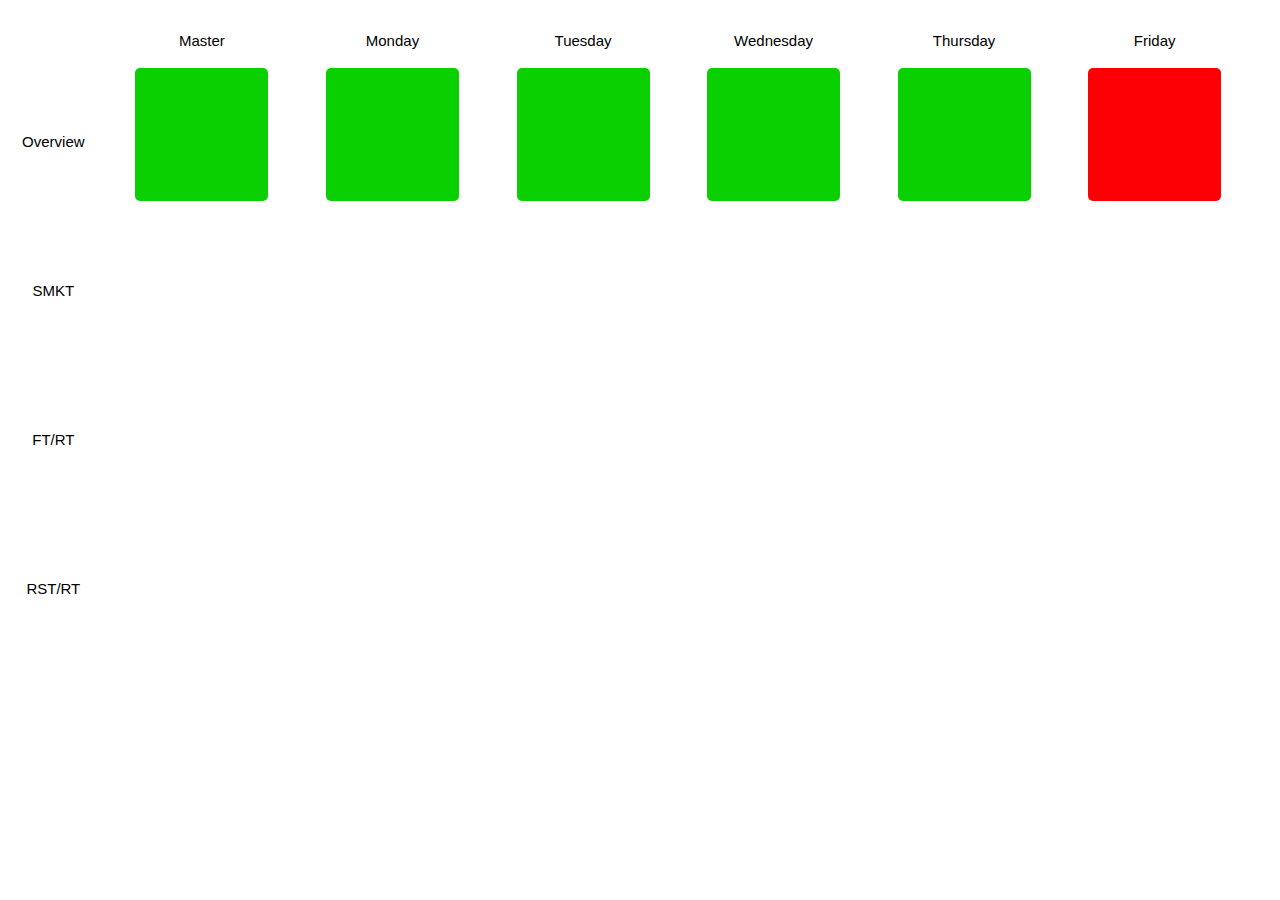
==== index.html @ bb245405 "small change on failed test to make it similar to passedtest" ====
<!DOCTYPE html PUBLIC "-//W3C//DTD XHTML 1.0 Strict//EN" "http://www.w3.org/TR/xhtml1/DTD/xhtml1-strict.dtd">
<html>
<head>
    <meta charset="utf-8">
    <meta http-equiv="X-UA-Compatible" content="IE=edge">
    <meta name="viewport" content="width=device-width, initial-scale=1">

    <title>Radiator 2.0</title>
    <link rel="stylesheet" href="css/styles.css"</link>
    <link rel="stylesheet" href="bootstrap-3.3.5-dist/css/bootstrap.css"/> 
    <link rel="stylesheet" href="css/grid_dan.css"/>
    <script type="js/view.js"></script> 
    <script type="js/viewController.js"></script>
    <script type="js/model.js"></script>
    <script src="js/jquery-1.11.3.js"></script>
    <script>
        $(function(){
            $(".overview").click(function(){
                $("~.tests",this).toggle();
            });
            $(".passed").click(function(){
                $("#passedTest").toggle();
                $("#radiator").toggle();
            });
    
            $("#failedButton").click(function(){
                $("#radiator").toggle();
                $("#failedTest").toggle();
            });
            $("button").click(function(){
                           $("#radiator").toggle();
                          $(this).parent().parent().parent().toggle();
                      });
             
                      $(".square").hover(function(){
                          $(">p",this).toggle();
                      });
                  });
    </script>
</head>
<body>
    <div class="container-fluid">
       <div id="radiator" class="row">
            <div id="sideText" class="col-md-1">
                <p>Overview</p>
                <p>SMKT</p>
                <p>FT/RT</p>
                <p>RST/RT</p>
            </div>
            <div id="square_container" class="row col-md-11 container-fluid">
                    <div id="master_Column" class="col-md-2">
                        <div class="overview col-md-12" >
                            <p>Master</p><div class="square"><p>0</p></div>
                        </div>

                        <div class="tests">
                            <div class="col-md-12" >
                                <div class="square passed"><p>0</p></div>
                            </div>

                             <div class="col-md-12" >
                                <div class="square passed"><p>0</p></div>
                            </div>

                             <div class="col-md-12" >
                                <div class="square passed"><p>0</p></div>
                            </div>
                        </div>
                    </div>

                    <div id="monday_Column" class="col-md-2">
                        <div class="overview col-md-12" >
                            <p>Monday</p><div class="square"><p>0</p></div>
                        </div>

                        <div class="tests">
                            <div class="col-md-12" >
                                <div class="square passed"><p>0</p></div>
                            </div>

                             <div class="col-md-12" >
                                <div class="square passed"><p>0</p></div>
                            </div>

                             <div class="col-md-12" >
                                <div class="square passed"><p>0</p></div>
                            </div>
                        </div>
                        
                    </div>

                    <div id="tuesday_Column" class="col-md-2">
                        <div class="overview col-md-12" >
                            <p>Tuesday</p><div class="square"><p>0</p></div>
                        </div>

                        <div class="tests">
                            <div class="col-md-12" >
                                <div class="square passed"><p>0</p></div>
                            </div>

                             <div class="col-md-12" >
                                <div class="square passed"><p>0</p></div>
                            </div>

                             <div class="col-md-12" >
                                <div class="square passed"><p>0</p></div>
                            </div>
                        </div>
                        
                    </div>

                    <div id="wedneday_Column" class="col-md-2">
                        <div class="overview col-md-12" >
                            <p>Wednesday</p><div class="square"><p>0</p></div>
                        </div>

                        <div class="tests">
                            <div class="col-md-12" >
                                <div class="square passed"><p>0</p></div>
                            </div>

                             <div class="col-md-12" >
                                <div class="square passed"><p>0</p></div>
                            </div>

                             <div class="col-md-12" >
                                <div class="square passed"><p>0</p></div>
                            </div>
                        </div>
                    </div>

                    <div id="thursday_Column" class="col-md-2">
                        <div class="overview col-md-12" >
                            <p>Thursday</p><div class="square"><p>0</p></div>
                        </div>

                        <div class="tests">
                            <div class="col-md-12" >
                                <div class="square passed"><p>0</p></div>
                            </div>

                             <div class="col-md-12" >
                                <div class="square passed"><p>0</p></div>
                            </div>

                             <div class="col-md-12" >
                                <div class="square passed"><p>0</p></div>
                            </div>
                        </div>    
                    </div>

                    <div id="friday_Column" class="col-md-2">
                        <div class="overview col-md-12" >
                            <p>Friday</p><div class="square fail"><p>13</p></div>
                        </div>

                        <div class="tests">
                            <div class="col-md-12" >
                                <div class="square passed"><p>0</p></div>
                            </div>

                             <div class="col-md-12" >
                                <div class="square passed"><p>0</p></div>
                            </div>

                             <div class="col-md-12" >
                                <div id="failedButton" class="square fail"><p>13</p></div>
                            </div>
                        </div>
                    </div>


                
          </div> <!--End square_container -->
      </div>    <!--End row-->
        


        <div id="passedTest" style ="display: none;" > <!-- Start container passed test-->
            <div class="row">
                <div class="col-md-3">
                    <button type="button" class="button btn btn-success"><h2><span class="glyphicon glyphicon-menu-left" aria-hidden="true"></span></h2></button>
                </div>
                    <div class="col-md-7">
                        <h1>Information about DMXC4BSP_SmokeTest_Basic</h1>
                        <li class = "lista">Suit name: <em>Smoke Test Suite</em></li>
                        <li class = "lista">Run by: <em>auto</em></li>
                        <li class = "lista">Time started: <em>2015-07-01 10:32:47</em></li>
                        <li class = "lista">Time finished: <em>2015-07-01- 11:06:26</em></li>
                        <li class = "lista">Duration: <em>0 h 33 m 39 s</em></li>
                        <li class = "lista"><a href="https://eis-jenkins-bnet-ducn-ei-switching.rnd.ki.sw.ericsson.se/job/BSP_RST_JCAT_Execution/75/changes">Latest build</a></li>
                    </div>
                    <div class="col-md-2 search">
                        <div class="input-group">
                            <span class="input-group-btn">
                                <button class="btn btn-default" type="button">Go!</button>
                            </span>
                            <input type="text" class="form-control" placeholder="Search for...">
                        </div>
                    </div>
            </div>
            <div class="row">
                <div class="col-md-12 oriented table-responsive">
                    <table class= "table table-hover table-bordered">
                        <tr>
                            <td>Test</td>
                            <td>Jcat-log</td>
                            <td>Gerrit-log</td>
                        </tr>
                        <tr class="success">
                            <td><p>testJumpStartOneShelf(se.ericsson.jcat.bsp.ft.jumpstart.JumpstartTestWithScripting)</p></td>
                            <td><a href="https://eis-jenkins-bnet-ducn-ei-switching.rnd.ki.sw.ericsson.se/job/BSP_Build_DMXC4BSP_SmokeTest_Basic/lastSuccessfulBuild/artifact/JCAT-Logs/1_testJumpStartOneShelf.log.html" ><p><span class="glyphicon glyphicon-list-alt" aria-hidden="true"></span></p></a></td>
                            <td><a href="https://eis-jenkins-bnet-ducn-ei-switching.rnd.ki.sw.ericsson.se/job/BSP_Build_DMXC4BSP_SmokeTest_Basic/lastSuccessfulBuild/artifact/JCAT-Logs/1_testJumpStartOneShelf.log.html" ><p><span class="glyphicon glyphicon-list-alt" aria-hidden="true"></span></p></a></td>
                        </tr>
                        <tr class="success">
                            <td><p>testConfigureCablesAndRoutedNBOnCmx(se.ericsson.jcat.bsp.ft.jumpstart.JumpstartTestRoutedNB)</p></td>
                            <td><a href="https://eis-jenkins-bnet-ducn-ei-switching.rnd.ki.sw.ericsson.se/job/BSP_Build_DMXC4BSP_SmokeTest_Basic/lastSuccessfulBuild/artifact/JCAT-Logs/2_testConfigureCablesAndRoutedNBOnCmx.log.html" ><p><span class="glyphicon glyphicon-list-alt" aria-hidden="true"></span></p></a></td>
                            <td><a href="https://eis-jenkins-bnet-ducn-ei-switching.rnd.ki.sw.ericsson.se/job/BSP_Build_DMXC4BSP_SmokeTest_Basic/lastSuccessfulBuild/artifact/JCAT-Logs/2_testConfigureCablesAndRoutedNBOnCmx.log.html" ><p><span class="glyphicon glyphicon-list-alt" aria-hidden="true"></span></p></a></td>
                        </tr>
                        <tr class="success">
                            <td><p>xtestNorthboundTrapReceiver(se.ericsson.jcat.bsp.ft.jumpstart.JumpstartTest)</p></td>
                            <td><a href="https://eis-jenkins-bnet-ducn-ei-switching.rnd.ki.sw.ericsson.se/job/BSP_Build_DMXC4BSP_SmokeTest_Basic/lastSuccessfulBuild/artifact/JCAT-Logs/3_xtestNorthboundTrapReceiver.log.html"><p><span class="glyphicon glyphicon-list-alt" aria-hidden="true"></span></p></a></td>
                            <td><a href="https://eis-jenkins-bnet-ducn-ei-switching.rnd.ki.sw.ericsson.se/job/BSP_Build_DMXC4BSP_SmokeTest_Basic/lastSuccessfulBuild/artifact/JCAT-Logs/3_xtestNorthboundTrapReceiver.log.html"><p><span class="glyphicon glyphicon-list-alt" aria-hidden="true"></span></p></a></td>
                        </tr>
                        <tr class="success">
                            <td><p>testVersionInfo(se.ericsson.jcat.bsp.ft.jumpstart.JumpstartTest)  </p></td>
                            <td><a href="https://eis-jenkins-bnet-ducn-ei-switching.rnd.ki.sw.ericsson.se/job/BSP_Build_DMXC4BSP_SmokeTest_Basic/lastSuccessfulBuild/artifact/JCAT-Logs/4_testVersionInfo.log.html"><p><span class="glyphicon glyphicon-list-alt" aria-hidden="true"></span></p></a></td>
                            <td><a href="https://eis-jenkins-bnet-ducn-ei-switching.rnd.ki.sw.ericsson.se/job/BSP_Build_DMXC4BSP_SmokeTest_Basic/lastSuccessfulBuild/artifact/JCAT-Logs/4_testVersionInfo.log.html"><p><span class="glyphicon glyphicon-list-alt" aria-hidden="true"></span></p></a></td>
                        </tr>
                        <tr class="success">
                            <td><p>test_BSP_FT_NTP_002(se.ericsson.jcat.bsp.ft.jumpstart.JumpstartTestRoutedNB)</p></td>
                            <td><a href="https://eis-jenkins-bnet-ducn-ei-switching.rnd.ki.sw.ericsson.se/job/BSP_Build_DMXC4BSP_SmokeTest_Basic/lastSuccessfulBuild/artifact/JCAT-Logs/5_test_BSP_FT_NTP_002.log.html"><p><span class="glyphicon glyphicon-list-alt" aria-hidden="true"></span></p></a></td>
                            <td><a href="https://eis-jenkins-bnet-ducn-ei-switching.rnd.ki.sw.ericsson.se/job/BSP_Build_DMXC4BSP_SmokeTest_Basic/lastSuccessfulBuild/artifact/JCAT-Logs/5_test_BSP_FT_NTP_002.log.html"><p><span class="glyphicon glyphicon-list-alt" aria-hidden="true"></span></p></a></td>
                        </tr>
                        <tr class="success">
                            <td><p>test_DMX_BGC_CLI1S_005(se.ericsson.jcat.bsp.ft.bgc.TenantTest)</p></td>
                            <td><a href="https://eis-jenkins-bnet-ducn-ei-switching.rnd.ki.sw.ericsson.se/job/BSP_Build_DMXC4BSP_SmokeTest_Basic/lastSuccessfulBuild/artifact/JCAT-Logs/6_test_DMX_BGC_CLI1S_005.log.html"><p><span class="glyphicon glyphicon-list-alt" aria-hidden="true"></span></p></a></td>
                            <td><a href="https://eis-jenkins-bnet-ducn-ei-switching.rnd.ki.sw.ericsson.se/job/BSP_Build_DMXC4BSP_SmokeTest_Basic/lastSuccessfulBuild/artifact/JCAT-Logs/6_test_DMX_BGC_CLI1S_005.log.html"><p><span class="glyphicon glyphicon-list-alt" aria-hidden="true"></span></p></a></td>
                        </tr>
                        <tr class="success">
                            <td><p>test_DMX_BGC_CLI1S_008(se.ericsson.jcat.bsp.ft.bgc.TenantTest)</p></td>
                            <td><a href="https://eis-jenkins-bnet-ducn-ei-switching.rnd.ki.sw.ericsson.se/job/BSP_Build_DMXC4BSP_SmokeTest_Basic/lastSuccessfulBuild/artifact/JCAT-Logs/7_test_DMX_BGC_CLI1S_008.log.html"><p><span class="glyphicon glyphicon-list-alt" aria-hidden="true"></span></p></a></td>
                            <td><a href="https://eis-jenkins-bnet-ducn-ei-switching.rnd.ki.sw.ericsson.se/job/BSP_Build_DMXC4BSP_SmokeTest_Basic/lastSuccessfulBuild/artifact/JCAT-Logs/7_test_DMX_BGC_CLI1S_008.log.html"><p><span class="glyphicon glyphicon-list-alt" aria-hidden="true"></span></p></a></td>
                        </tr>
                        <tr class="success">
                            <td> <p>test_BSP_MS_SM_017(se.ericsson.jcat.bsp.ft.hw.HardwareManagement)</p></td>
                            <td><a href="https://eis-jenkins-bnet-ducn-ei-switching.rnd.ki.sw.ericsson.se/job/BSP_Build_DMXC4BSP_SmokeTest_Basic/lastSuccessfulBuild/artifact/JCAT-Logs/8_test_BSP_MS_SM_017.log.html"><p><span class="glyphicon glyphicon-list-alt" aria-hidden="true"></span></p></a></td>
                            <td><a href="https://eis-jenkins-bnet-ducn-ei-switching.rnd.ki.sw.ericsson.se/job/BSP_Build_DMXC4BSP_SmokeTest_Basic/lastSuccessfulBuild/artifact/JCAT-Logs/8_test_BSP_MS_SM_017.log.html"><p><span class="glyphicon glyphicon-list-alt" aria-hidden="true"></span></p></a></td>
                        </tr>
                        <tr class="success">
                            <td><p>testBugInfo(se.ericsson.jcat.bsp.ft.jumpstart.JumpstartTest)</p></td>
                            <td><a href="https://eis-jenkins-bnet-ducn-ei-switching.rnd.ki.sw.ericsson.se/job/BSP_Build_DMXC4BSP_SmokeTest_Basic/lastSuccessfulBuild/artifact/JCAT-Logs/9_testBugInfo.log.html"><p><span class="glyphicon glyphicon-list-alt" aria-hidden="true"></span></p></a></td>
                            <td><a href="https://eis-jenkins-bnet-ducn-ei-switching.rnd.ki.sw.ericsson.se/job/BSP_Build_DMXC4BSP_SmokeTest_Basic/lastSuccessfulBuild/artifact/JCAT-Logs/9_testBugInfo.log.html"><p><span class="glyphicon glyphicon-list-alt" aria-hidden="true"></span></p></a></td>
                        </tr>
                        <tr class="success">
                            <td><p>test_DMX_LOGD_LOG_001(se.ericsson.jcat.bsp.ft.log.LogTest)</p></td>
                            <td><a href="https://eis-jenkins-bnet-ducn-ei-switching.rnd.ki.sw.ericsson.se/job/BSP_Build_DMXC4BSP_SmokeTest_Basic/lastSuccessfulBuild/artifact/JCAT-Logs/10_test_DMX_LOGD_LOG_001.log.html"><p><span class="glyphicon glyphicon-list-alt" aria-hidden="true"></span></p></a></td>
                            <td><a href="https://eis-jenkins-bnet-ducn-ei-switching.rnd.ki.sw.ericsson.se/job/BSP_Build_DMXC4BSP_SmokeTest_Basic/lastSuccessfulBuild/artifact/JCAT-Logs/10_test_DMX_LOGD_LOG_001.log.html"><p><span class="glyphicon glyphicon-list-alt" aria-hidden="true"></span></p></a></td>
                        </tr>

                    </table>
                    
              </div>
            </div>
        </div>  <!-- end container passed test-->
        <div id="failedTest" style ="display: none;"> 
            <div class="row">
            <div class="col-md-3">
                <button type="button" class="button btn btn-danger"><h2><span class="glyphicon glyphicon-menu-left" aria-hidden="true"></h2></span></button>
            </div>
            <div class="col-md-7">
            <h1>Information about JCAT_Execution_#93</h1>

            <li class = "lista">Suit name: <em>BSP_RST_Nightly_Build</em></li>
                <li class = "lista">Run by: <em>auto</em></li>
                <li class = "lista">Time started: <em>2015-06-29 00:47:54</em></li>
                <li class = "lista">Time finished: <em>2015-06-29 01:51:21</em></li>
                <li class = "lista">Duration: <em>1 h 3 m 26 s</em></li>
                <li class = "lista"><a href="https://eis-jenkins-bnet-ducn-ei-switching.rnd.ki.sw.ericsson.se/job/BSP_RST_JCAT_Execution/changes">Latest build</a></li>


            </br>
            <h4>First failed test information:</h4>
                <li class = "lista">Time: <em>2015-06-29 13:37<em></li>
                <li class = "lista">Failed test case: <em>test_BSP_UPG_BARE_004(se.ericsson.jcat.bsp.st.upg.Upgradability)</em></li>
                <li class = "lista">Error message: <em>Router 0-26-static2 does not contain any user-defined IPv4 interface</em></li>
            </div>
            <div class="col-md-2 search">
                <div class="input-group">
                    <span class="input-group-btn">
                        <button class="btn btn-default" type="button">Go!</button>
                    </span>
                    <input type="text" class="form-control" placeholder="Search for...">
                </div>
            </div>
        </div>
        <div class="row">
            <div class="col-md-12 oriented table-responsive">
                  <table class= "table table-hover table-bordered">
                    <tr>
                        <td>Test</td>
                        <td>Jcat-log</td>
                        <td>Gerrit-log</td>
                    </tr>
                    <tr class="success">
                        <td><p>test_BSP_RBT_LOUNAB_001(se.ericsson.jcat.bsp.st.rbt.Robustness)</p></td>
                        <td><a href="https://eis-jenkins-bnet-ducn-ei-switching.rnd.ki.sw.ericsson.se/job/BSP_RST_JCAT_Execution/93/artifact/JCAT-Logs/201506/BSP_RST_Nightly_Build_20150629004751/1_test_BSP_RBT_LOUNAB_001.log.html"><p><span class="glyphicon glyphicon-list-alt" aria-hidden="true"></span></p></a></td>
                        <td><a href="https://eis-jenkins-bnet-ducn-ei-switching.rnd.ki.sw.ericsson.se/job/BSP_RST_JCAT_Execution/93/artifact/JCAT-Logs/201506/BSP_RST_Nightly_Build_20150629004751/1_test_BSP_RBT_LOUNAB_001.log.html"><p><span class="glyphicon glyphicon-list-alt" aria-hidden="true"></span></p></a></td>
                    </tr>
                    <tr class="success">
                        <td><p>test_BSP_RBT_LOUNAB_002(se.ericsson.jcat.bsp.st.rbt.Robustness)</p></td>
                        <td><a href="https://eis-jenkins-bnet-ducn-ei-switching.rnd.ki.sw.ericsson.se/job/BSP_RST_JCAT_Execution/93/artifact/JCAT-Logs/201506/BSP_RST_Nightly_Build_20150629004751/2_test_BSP_RBT_LOUNAB_002.log.html" ><p><span class="glyphicon glyphicon-list-alt" aria-hidden="true"></span></p></a></td>
                        <td><a href="https://eis-jenkins-bnet-ducn-ei-switching.rnd.ki.sw.ericsson.se/job/BSP_RST_JCAT_Execution/93/artifact/JCAT-Logs/201506/BSP_RST_Nightly_Build_20150629004751/2_test_BSP_RBT_LOUNAB_002.log.html" ><p><span class="glyphicon glyphicon-list-alt" aria-hidden="true"></span></p></a></td>
                    </tr>
                    <tr class="success">
                        <td><p>test_BSP_RBT_LOUNSB_001(se.ericsson.jcat.bsp.st.rbt.Robustness)</p></td>
                        <td><a href="https://eis-jenkins-bnet-ducn-ei-switching.rnd.ki.sw.ericsson.se/job/BSP_RST_JCAT_Execution/93/artifact/JCAT-Logs/201506/BSP_RST_Nightly_Build_20150629004751/3_test_BSP_RBT_LOUNSB_001.log.html" ><p><span class="glyphicon glyphicon-list-alt" aria-hidden="true"></span></p></a></td>
                        <td><a href="https://eis-jenkins-bnet-ducn-ei-switching.rnd.ki.sw.ericsson.se/job/BSP_RST_JCAT_Execution/93/artifact/JCAT-Logs/201506/BSP_RST_Nightly_Build_20150629004751/3_test_BSP_RBT_LOUNSB_001.log.html" ><p><span class="glyphicon glyphicon-list-alt" aria-hidden="true"></span></p></a></td>
                    </tr>
                    <tr class="success">
                        <td><p>test_BSP_RBT_SPWR_001(se.ericsson.jcat.bsp.st.rbt.Robustness)</p></td>
                        <td><a href="https://eis-jenkins-bnet-ducn-ei-switching.rnd.ki.sw.ericsson.se/job/BSP_RST_JCAT_Execution/93/artifact/JCAT-Logs/201506/BSP_RST_Nightly_Build_20150629004751/9_test_BSP_RBT_SPWR_001.log.html"><p><span class="glyphicon glyphicon-list-alt" aria-hidden="true"></span></p></a></td>
                        <td><a href="https://eis-jenkins-bnet-ducn-ei-switching.rnd.ki.sw.ericsson.se/job/BSP_RST_JCAT_Execution/93/artifact/JCAT-Logs/201506/BSP_RST_Nightly_Build_20150629004751/9_test_BSP_RBT_SPWR_001.log.html"><p><span class="glyphicon glyphicon-list-alt" aria-hidden="true"></span></p></a></td>
                    </tr>
                    <tr class="success">
                        <td><p>test_BSP_UPG_BARE_001(se.ericsson.jcat.bsp.st.upg.Upgradability)</p></td>
                        <td><a href="https://eis-jenkins-bnet-ducn-ei-switching.rnd.ki.sw.ericsson.se/job/BSP_RST_JCAT_Execution/93/artifact/JCAT-Logs/201506/BSP_RST_Nightly_Build_20150629004751/10_test_BSP_UPG_BARE_001.log.html"><p><span class="glyphicon glyphicon-list-alt" aria-hidden="true"></span></p></a></td>
                        <td><a href="https://eis-jenkins-bnet-ducn-ei-switching.rnd.ki.sw.ericsson.se/job/BSP_RST_JCAT_Execution/93/artifact/JCAT-Logs/201506/BSP_RST_Nightly_Build_20150629004751/10_test_BSP_UPG_BARE_001.log.html"><p><span class="glyphicon glyphicon-list-alt" aria-hidden="true"></span></p></a></td>
                    </tr>
                    <tr class="danger">
                        <td><p>test_BSP_UPG_BARE_004(se.ericsson.jcat.bsp.st.upg.Upgradability)</p></td>
                        <td><a href="https://eis-jenkins-bnet-ducn-ei-switching.rnd.ki.sw.ericsson.se/job/BSP_RST_JCAT_Execution/93/artifact/JCAT-Logs/201506/BSP_RST_Nightly_Build_20150629004751/12_test_BSP_UPG_BARE_004.log.html"><p><span class="glyphicon glyphicon-list-alt" aria-hidden="true"></span></p></a></td>
                        <td><a href="https://eis-jenkins-bnet-ducn-ei-switching.rnd.ki.sw.ericsson.se/job/BSP_RST_JCAT_Execution/93/artifact/JCAT-Logs/201506/BSP_RST_Nightly_Build_20150629004751/12_test_BSP_UPG_BARE_004.log.html"><p><span class="glyphicon glyphicon-list-alt" aria-hidden="true"></span></p></a></td>
                    </tr>
                    <tr class="success">
                        <td><p>test_BSP_USE_SYSVER_001(se.ericsson.jcat.bsp.st.use.Usability)</p></td>
                        <td><a href="https://eis-jenkins-bnet-ducn-ei-switching.rnd.ki.sw.ericsson.se/job/BSP_RST_JCAT_Execution/93/artifact/JCAT-Logs/201506/BSP_RST_Nightly_Build_20150629004751/13_test_BSP_USE_SYSVER_001.log.html"><p><span class="glyphicon glyphicon-list-alt" aria-hidden="true"></span></p></a></td>
                        <td><a href="https://eis-jenkins-bnet-ducn-ei-switching.rnd.ki.sw.ericsson.se/job/BSP_RST_JCAT_Execution/93/artifact/JCAT-Logs/201506/BSP_RST_Nightly_Build_20150629004751/13_test_BSP_USE_SYSVER_001.log.html"><p><span class="glyphicon glyphicon-list-alt" aria-hidden="true"></span></p></a></td>
                    </tr>
                </table>   
        </div><!--End not passed test-->
    </div> <!--End container -->
    
</body>
</html>
---- css/styles.css ----
html, body{

}
body{
    background-color: white;
}
/*Default paragraph styles*/
p {
  font-family: inherit;
  font-weight: normal;
  color: #7d7d7d;
  font-size: 1.5rem;
  line-height: 1.6;
  margin-bottom: 1.25rem;
  text-rendering: optimizeLegibility; 
  }
  p.lead {
    font-size: 1.21875rem;
    line-height: 1.6; }
  p aside {
    font-size: 1rem;
    line-height: 1.35;
    font-style: italic; }

/* Default header styles */
h1, h2, h3, h4, h5, h6 {
  font-family: "Helvetica Neue", "Helvetica", Helvetica, Arial, sans-serif;
  font-weight: normal;
  font-style: normal;
  color: #222222;
  text-rendering: optimizeLegibility;
  margin-top: 0.2rem;
  margin-bottom: 0.5rem;
  line-height: 1.4; }
  h1 small, h2 small, h3 small, h4 small, h5 small, h6 small {
  font-size: 60%;
  color: #6f6f6f;
  line-height: 0; }

h1 {
  font-size: 2.125rem; 
  color: white;}

h2 {
  font-size: 1.6875rem; }

h3 {
  font-size: 1.375rem;
  color: #fb7725; }

h4 {
  font-size: 1.125rem; }

h5 {
  font-size: 1.125rem; }

h6 {
  font-size: 1rem; }

.subheader {
  line-height: 1.4;
  color: #6f6f6f;
  font-weight: normal;
  margin-top: 0.2rem;
  margin-bottom: 0.5rem; }

hr {
  border: solid #dddddd;
  border-width: 1px 0 0;
  clear: both;
  margin: 1.25rem 0 1.1875rem;
  height: 0; }

/* Helpful Typography Defaults */
em,
i {
  font-style: italic;
  line-height: inherit; }

strong,
b {
  font-weight: bold;
  line-height: inherit; }

small {
  font-size: 60%;
  line-height: inherit; }

code {
  font-family: Consolas, "Liberation Mono", Courier, monospace;
  font-weight: bold;
  color: #bd260d; }

.test{
	width:20px;
 	height: 100px;
 	margin-top: 20px;
 	margin-right: 20px;
 	padding: 10px;
 	background-color: gray;
}
.button{
  width: 200px;
  height: 200px;
  margin-top: 20px;
  margin-left: 10px;
}
.oriented{
  margin-top: 20px;
}
.failedItems{
    background-color: #5cb85c;
}
.search {
  margin-top: 20px;
}
.lista {
   font-family: "Helvetica Neue", "Helvetica", Helvetica, Arial, sans-serif;
  font-weight: normal;
  font-style: normal;
  color: #7d7d7d;
  text-rendering: optimizeLegibility;
  line-height: 1.4;
  margin-left: 40px;
}
.passedTest {
      background-color: white;
      width: auto;
      height: auto;
}
.structure {
  margin-left: -500px;
    margin-right: -500px;
}
---- css/grid_dan.css ----
html, body{
    /*margin: 0;
    height: 100%;*/
}

body{
    background-color: white;
}

p { 
    color: black; 
    font-family: 'Muli', 
    sans-serif; 
    margin-bottom: 15px; 
    text-align: center;
    }

/*.container{
    margin-top: 0px;
    margin-bottom: 0px;
    height: 100%;
    position: relative;
}*/


/*The text on the side*/
#sideText{
    padding-top: 73px;
}

#sideText p{
    padding-top: 55px;
    padding-bottom: 55px;
}
/*End text on the side*/



.square > p{
 /*   display: flex;
    justify-content: center;
    flex-direction: column;*/
    /*height: 100px;*/
    line-height: 133px;
    font-size: 100px;
    display: none;
    color: white;

}
/*Creates a square*/
.square{
    height: 133px;
    width: 133px;
    background: #0ACF00;
    border-radius: 5px;
    cursor: pointer;
    margin: 0 auto;
}

.square:hover{
    background-color: #43E73A;
}

.square.fail:hover{
    background-color: #FE3F44;
}



.fail{
    background-color: #FD0006;
}


/*Hides the test squares initially*/
.tests{
    display:none;   
}


#square_container{
    margin-top: 25px;
    /*margin: 0 auto;*/
    /*position: absolute;*/
    /*transform: translateY(-50%);*/

}



/*Fixing the spacing between squares*/

/*The columns*/
#square_container > div {
    padding-left: 5px;
    padding-right: 5px;
    height: 100px;
}

#square_container > div > div{
    padding-top: 0px;
    padding-bottom: 30px;
}

.tests >div {
    padding-top: 5px;
    padding-bottom: 1px;
}

#square_container > .tests{
    margin-top: 30px;
}


.row{
    padding-bottom: 2px;
    padding-top: 2px;

}
/*End fixing the spacing between squares*/

-webkit-user-select: none;
-moz-user-select: none;
-khtml-user-select: none;
-ms-user-select: none;
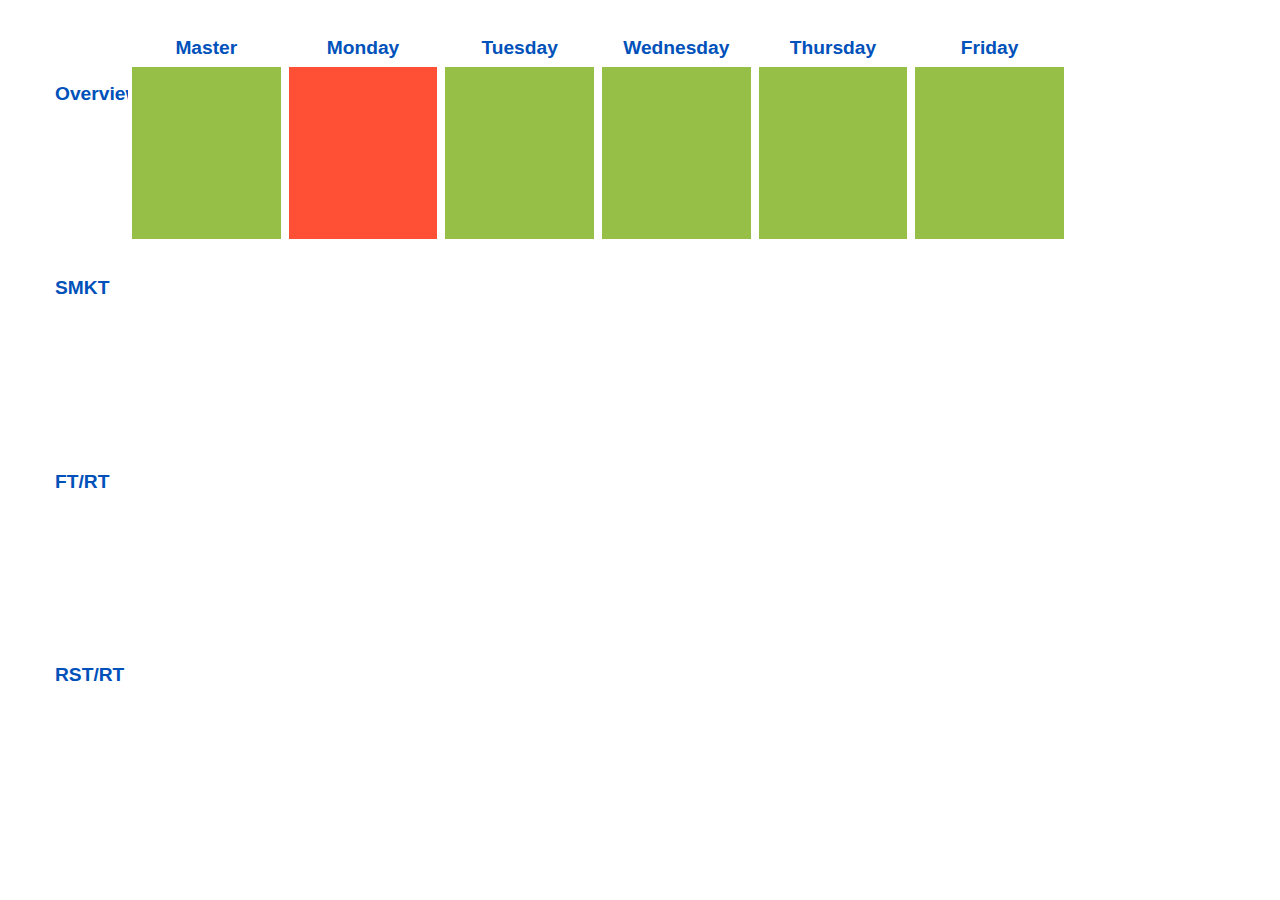
==== commit cdc2f3e6: "merged new design and fixed color on passed/failed test" ====
--- a/index.html
+++ b/index.html
@@ -8,16 +8,43 @@
     <title>Radiator 2.0</title>
     <link rel="stylesheet" href="css/styles.css"</link>
     <link rel="stylesheet" href="bootstrap-3.3.5-dist/css/bootstrap.css"/> 
-    <link rel="stylesheet" href="css/grid_dan.css"/>
+    <link rel="stylesheet" href="grid_dan_maximized.css"/>
     <script type="js/view.js"></script> 
     <script type="js/viewController.js"></script>
     <script type="js/model.js"></script>
     <script src="js/jquery-1.11.3.js"></script>
     <script>
-        $(function(){
-            $(".overview").click(function(){
-                $("~.tests",this).toggle();
-            });
+    var window_height = $(window).height();
+    var window_width = $(window).width();
+    var border_width = 7;
+    var n_columns = 6;
+    var n_rows = 4;
+    var line_height = 30;
+    var line_width = 66;
+
+    // var square_side = window_height*0.9/4-2;
+    var rect_height = (window_height*0.8-1)/n_rows;
+    var rect_width = (window_width*0.8-border_width*2*n_columns)/n_columns;
+
+    var center_X = (window_width-rect_width*n_columns-border_width*2*n_columns)/2;
+    var center_Y = (window_height - rect_height*n_rows-border_width*2*n_rows)/2-line_height;
+    
+    $(document).ready(function(){
+         $('.square').css("height",rect_height);
+         $('.square').css("width",rect_width);
+
+         $('#grid_container').css("left",center_X);
+         $('#grid_container').css("top",center_Y);
+
+         $('#container').css("height",window_height);
+         $('#container').css("width",window_width);
+
+         $('#sidebar').css("height",rect_height*n_rows+border_width*2*n_rows);
+    
+         $(".overview").click(function(){
+             $("~.tests",this).toggle();
+         });
+            
             $(".passed").click(function(){
                 $("#passedTest").toggle();
                 $("#radiator").toggle();
@@ -40,140 +67,147 @@
 </head>
 <body>
     <div class="container-fluid">
-       <div id="radiator" class="row">
-            <div id="sideText" class="col-md-1">
-                <p>Overview</p>
-                <p>SMKT</p>
-                <p>FT/RT</p>
-                <p>RST/RT</p>
-            </div>
-            <div id="square_container" class="row col-md-11 container-fluid">
-                    <div id="master_Column" class="col-md-2">
-                        <div class="overview col-md-12" >
-                            <p>Master</p><div class="square"><p>0</p></div>
-                        </div>
-
-                        <div class="tests">
-                            <div class="col-md-12" >
-                                <div class="square passed"><p>0</p></div>
-                            </div>
-
-                             <div class="col-md-12" >
-                                <div class="square passed"><p>0</p></div>
-                            </div>
-
-                             <div class="col-md-12" >
-                                <div class="square passed"><p>0</p></div>
-                            </div>
-                        </div>
+       <div id="radiator" >
+
+                    <ul id="sidebar" class="center-vertically">
+                        <li>Overview</li>
+                        <li class="hidden-text-label">SMKT</li>
+                        <li class="hidden-text-label">FT/RT</li>
+                        <li>RST/RT</li>
+                    </ul>
+
+                <!-- Start grid_container  -->
+                <div id="grid_container">
+                    
+                   
+                    <div>
+
+                        <!-- Start master column -->
+                        <div>
+                            <p>Master</p>
+                            <div class="overview" >
+                                <div class="square"></div>
+                            </div>
+                            <div class="tests">
+                                <div class="passed">
+                                    <div class="square"></div>
+                                </div>
+                                <div class="passed">
+                                    <div class="square"></div>
+                                </div>
+                                <div class="passed">
+                                    <div class="square"></div>
+                                </div>
+                            </div>
+                        </div>
+                        <!-- End master column -->
+
+                        <!-- Start monday column -->
+                        <div >
+                            <p>Monday</p>
+                            <div class="overview">
+                                <div class="square failed"><p>13</p></div>
+                            </div>
+                            <div class="tests">
+                                <div class="passed">
+                                    <div class="square"></div>
+                                </div>
+                                <div  id="failedButton">
+                                    <div class="square failed"><p>13</p></div>
+                                </div>
+                                <div class="passed">
+                                    <div class="square"></div>
+                                </div>
+                            </div>
+                        </div>
+                        <!-- End monday column -->
+
+                        <!-- Start tuesday column -->
+                        <div>
+                            <p>Tuesday</p>
+                            <div class="overview">
+                                <div class="square"></div>
+                            </div>
+                            <div class="tests">
+                                <div class="passed">
+                                    <div class="square"></div>
+                                </div>
+                                <div class="passed">
+                                    <div class="square"></div>
+                                </div>
+                                <div class="passed">
+                                    <div class="square"></div>
+                                </div>
+                            </div>
+                        </div>
+                        <!-- End tuesday column -->
+
+                        <!-- Start wednesday column -->
+                        <div>
+                            <p>Wednesday</p>
+                            <div class="overview">
+                                <div class="square"></div>
+                            </div>
+                              <div class="tests">
+                                  <div class="passed">
+                                      <div class="square"></div>
+                                  </div>
+                                  <div class="passed">
+                                      <div class="square"></div>
+                                  </div>
+                                  <div class="passed">
+                                      <div class="square"></div>
+                                  </div>
+                              </div>
+                        </div>
+                        <!-- End wednesday column -->
+
+                        <!-- Start thursday column -->
+                        <div>
+                            <p>Thursday</p>
+                            <div class="overview">
+                                <div class="square"></div>
+                            </div>
+                            <div class="tests">
+                                <div class="passed">
+                                    <div class="square"></div>
+                                </div>
+                                <div class="passed">
+                                    <div class="square"></div>
+                                </div>
+                                <div class="passed">
+                                    <div class="square"></div>
+                                </div>
+                            </div>
+                        </div>
+                        <!-- End thursday column -->
+
+                        <!-- Start friday column -->
+                        <div>
+                            <p>Friday</p>
+                            <div class="overview">
+                                <div class="square"></div>
+                            </div>
+                           <div class="tests">
+                               <div class="passed">
+                                   <div class="square"></div>
+                               </div>
+                               <div class="passed">
+                                   <div class="square"></div>
+                               </div>
+                               <div class="passed">
+                                   <div class="square"></div>
+                               </div>
+                           </div>
+                        </div>
+                        <!-- End friday column -->
+
                     </div>
-
-                    <div id="monday_Column" class="col-md-2">
-                        <div class="overview col-md-12" >
-                            <p>Monday</p><div class="square"><p>0</p></div>
-                        </div>
-
-                        <div class="tests">
-                            <div class="col-md-12" >
-                                <div class="square passed"><p>0</p></div>
-                            </div>
-
-                             <div class="col-md-12" >
-                                <div class="square passed"><p>0</p></div>
-                            </div>
-
-                             <div class="col-md-12" >
-                                <div class="square passed"><p>0</p></div>
-                            </div>
-                        </div>
-                        
-                    </div>
-
-                    <div id="tuesday_Column" class="col-md-2">
-                        <div class="overview col-md-12" >
-                            <p>Tuesday</p><div class="square"><p>0</p></div>
-                        </div>
-
-                        <div class="tests">
-                            <div class="col-md-12" >
-                                <div class="square passed"><p>0</p></div>
-                            </div>
-
-                             <div class="col-md-12" >
-                                <div class="square passed"><p>0</p></div>
-                            </div>
-
-                             <div class="col-md-12" >
-                                <div class="square passed"><p>0</p></div>
-                            </div>
-                        </div>
-                        
-                    </div>
-
-                    <div id="wedneday_Column" class="col-md-2">
-                        <div class="overview col-md-12" >
-                            <p>Wednesday</p><div class="square"><p>0</p></div>
-                        </div>
-
-                        <div class="tests">
-                            <div class="col-md-12" >
-                                <div class="square passed"><p>0</p></div>
-                            </div>
-
-                             <div class="col-md-12" >
-                                <div class="square passed"><p>0</p></div>
-                            </div>
-
-                             <div class="col-md-12" >
-                                <div class="square passed"><p>0</p></div>
-                            </div>
-                        </div>
-                    </div>
-
-                    <div id="thursday_Column" class="col-md-2">
-                        <div class="overview col-md-12" >
-                            <p>Thursday</p><div class="square"><p>0</p></div>
-                        </div>
-
-                        <div class="tests">
-                            <div class="col-md-12" >
-                                <div class="square passed"><p>0</p></div>
-                            </div>
-
-                             <div class="col-md-12" >
-                                <div class="square passed"><p>0</p></div>
-                            </div>
-
-                             <div class="col-md-12" >
-                                <div class="square passed"><p>0</p></div>
-                            </div>
-                        </div>    
-                    </div>
-
-                    <div id="friday_Column" class="col-md-2">
-                        <div class="overview col-md-12" >
-                            <p>Friday</p><div class="square fail"><p>13</p></div>
-                        </div>
-
-                        <div class="tests">
-                            <div class="col-md-12" >
-                                <div class="square passed"><p>0</p></div>
-                            </div>
-
-                             <div class="col-md-12" >
-                                <div class="square passed"><p>0</p></div>
-                            </div>
-
-                             <div class="col-md-12" >
-                                <div id="failedButton" class="square fail"><p>13</p></div>
-                            </div>
-                        </div>
-                    </div>
-
-
-                
-          </div> <!--End square_container -->
-      </div>    <!--End row-->
+                </div>
+                <!-- End grid_container -->
+
+        </div>
+        <!-- End container -->
         
 
 
--- a/css/styles.css
+++ b/css/styles.css
@@ -99,11 +99,19 @@
  	padding: 10px;
  	background-color: gray;
 }
-.button{
-  width: 200px;
-  height: 200px;
+#passedTest .button{
+  width:150px;
+  height: 150px;
   margin-top: 20px;
   margin-left: 10px;
+  background-color: #96BF48;
+}
+#failedTest .button{
+  width:150px;
+  height: 150px;
+  margin-top: 20px;
+  margin-left: 10px;
+  background-color: #FF4F34;
 }
 .oriented{
   margin-top: 20px;
--- a/grid_dan_maximized.css
+++ b/grid_dan_maximized.css
@@ -0,0 +1,113 @@
+html, body{
+    margin:0;
+    /*padding: 0;*/
+    /*border: 0;*/
+}
+
+body{
+    background-color: white;
+}
+
+#test_labels{
+
+}
+
+/*Creates a square*/
+.square{
+    /*height:100%;*/
+    background: #96BF48;
+    cursor: pointer;
+    border-style: solid;
+    border-width: 4px;
+    border-color: white;
+    float: left;
+}
+
+.square:hover{
+    background-color: #009E00;
+}
+
+.failed{
+    background-color: #FF4F34;
+}
+
+.failed:hover{
+    background-color: #C60000;
+}
+
+#grid_container > div >div{
+    float: left;
+}
+
+.tests{
+    display: none;
+}
+
+#grid_container{
+    position: absolute;
+}
+
+#grid_container p {
+    margin: 0px;  
+    text-align: center;
+}
+
+#sidebar{
+    float: left;
+}
+
+#sidebar li, #grid_container >div>div> p{
+    font-size:1.5vw;
+    font-weight: bolder;
+    font-family:Arial;
+    color:#0051BA;
+}
+
+
+.center-vertically{
+    position: relative;
+    top: 50%;
+/*  transform: translateY(-50%); */
+
+}
+
+ul{
+    /*background-color: green;*/
+    display: table;
+    margin:0;
+    top: 50px;
+    /*position: absolute;*/
+}
+#sidebar li {
+    display: table-row;
+    /*line-height: 200px;*/
+}
+
+#sidebar li:before {
+   content: "";
+   display: block;
+   height: 80px;
+}
+
+/*ul {
+  display: flex;
+  flex-direction: column;
+  justify-content: space-between;
+  padding: 0;
+  margin: 0;
+  list-style: none;
+  height: 50px;
+  top: 50px;
+  text-align: right;
+}*/
+.square > p{
+ /*   display: flex;
+    justify-content: center;
+    flex-direction: column;*/
+    /*height: 100px;*/
+    line-height: 133px;
+    font-size: 100px;
+    display: none;
+    color: white;
+
+}
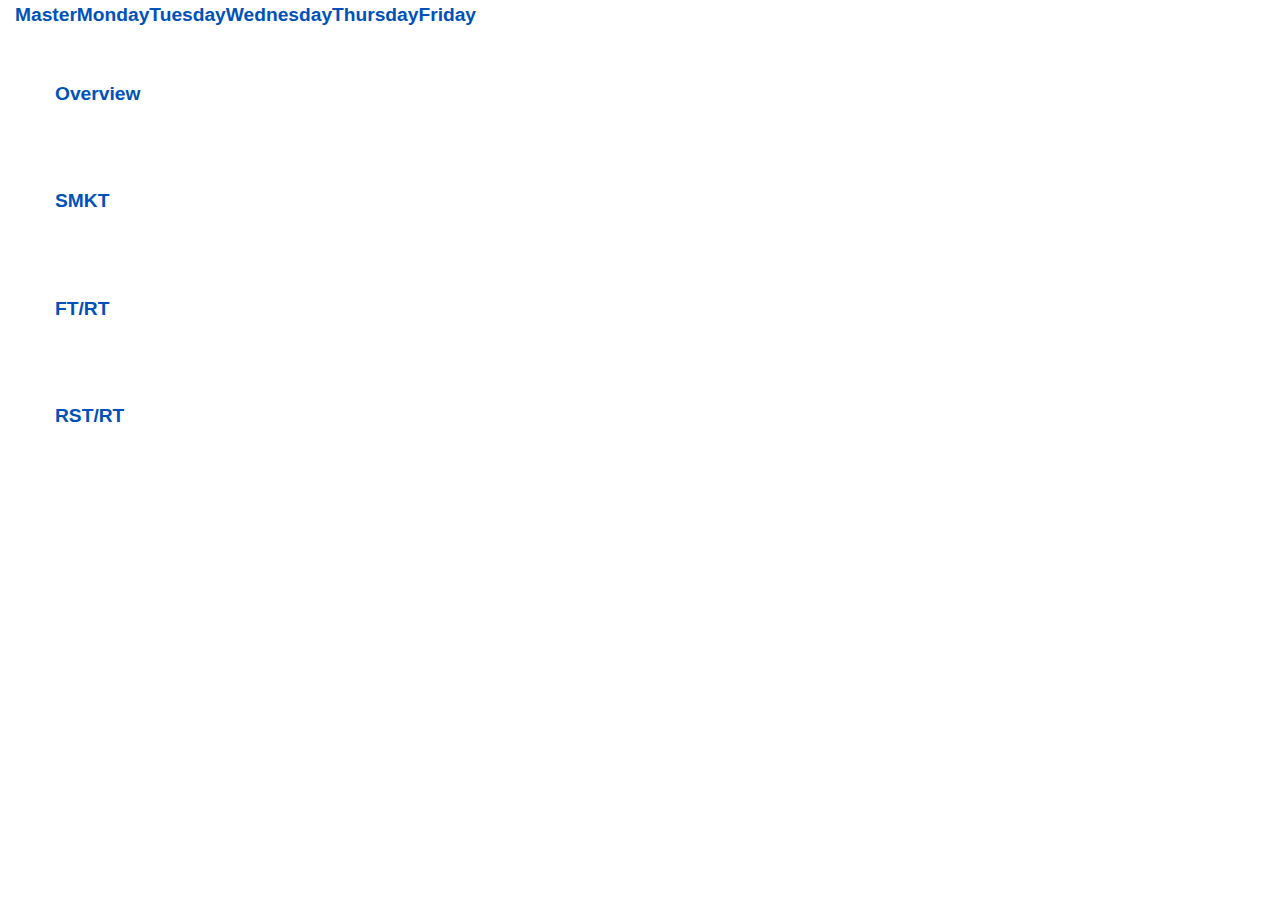
==== commit 83dd1916: "Removed pixels" ====
--- a/index.html
+++ b/index.html
@@ -30,16 +30,16 @@
     var center_Y = (window_height - rect_height*n_rows-border_width*2*n_rows)/2-line_height;
     
     $(document).ready(function(){
-         $('.square').css("height",rect_height);
-         $('.square').css("width",rect_width);
-
-         $('#grid_container').css("left",center_X);
-         $('#grid_container').css("top",center_Y);
-
-         $('#container').css("height",window_height);
-         $('#container').css("width",window_width);
-
-         $('#sidebar').css("height",rect_height*n_rows+border_width*2*n_rows);
+         // $('.square').css("height",rect_height);
+         // $('.square').css("width",rect_width);
+
+         // $('#grid_container').css("left",center_X);
+         // $('#grid_container').css("top",center_Y);
+
+         // $('#container').css("height",window_height);
+         // $('#container').css("width",window_width);
+
+         // $('#sidebar').css("height",rect_height*n_rows+border_width*2*n_rows);
     
          $(".overview").click(function(){
              $("~.tests",this).toggle();
@@ -70,18 +70,15 @@
        <div id="radiator" >
 
                     <ul id="sidebar" class="center-vertically">
-                        <li>Overview</li>
-                        <li class="hidden-text-label">SMKT</li>
-                        <li class="hidden-text-label">FT/RT</li>
-                        <li>RST/RT</li>
+                        <li id="overview">Overview</li>
+                        <li id="SMKT">SMKT</li>
+                        <li id="FTRT">FT/RT</li>
+                        <li id="RSTRT">RST/RT</li>
                     </ul>
 
                 <!-- Start grid_container  -->
                 <div id="grid_container">
-                    
-                   
                     <div>
-
                         <!-- Start master column -->
                         <div>
                             <p>Master</p>
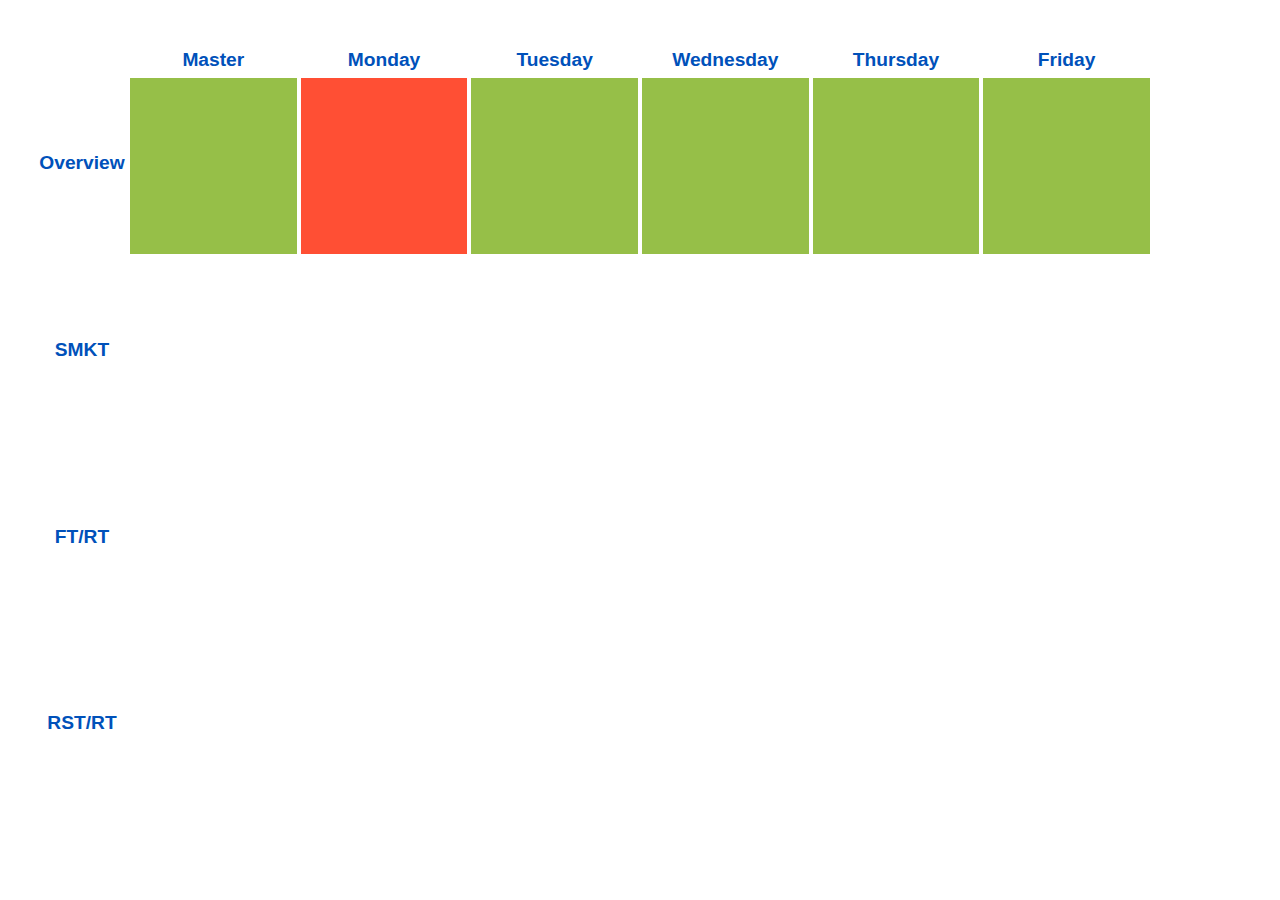
==== commit 551b69d2: "deleted toast and moved css" ====
--- a/index.html
+++ b/index.html
@@ -8,10 +8,7 @@
     <title>Radiator 2.0</title>
     <link rel="stylesheet" href="css/styles.css"</link>
     <link rel="stylesheet" href="bootstrap-3.3.5-dist/css/bootstrap.css"/> 
-    <link rel="stylesheet" href="grid_dan_maximized.css"/>
-    <script type="js/view.js"></script> 
-    <script type="js/viewController.js"></script>
-    <script type="js/model.js"></script>
+    <link rel="stylesheet" href="css/grid_dan_maximized.css"/>
     <script src="js/jquery-1.11.3.js"></script>
     <script>
     var window_height = $(window).height();
--- a/css/grid_dan_maximized.css
+++ b/css/grid_dan_maximized.css
@@ -0,0 +1,126 @@
+html, body{
+    margin:0;
+    /*padding: 0;*/
+    /*border: 0;*/
+}
+
+body{
+    background-color: white;
+}
+
+#radiator{
+  height: 100vh;
+
+}
+
+/*Creates a square*/
+.square{
+    /*height:100%;*/
+    background: #96BF48;
+    cursor: pointer;
+    border-style: solid;
+    border-width: 0.2vw;
+    border-color: white;
+    float: left;
+    height: calc(100vh*0.8/4);
+    width: calc(100vw*0.8/6);
+}
+
+.square:hover{
+    background-color: #009E00;
+}
+
+.failed{
+    background-color: #FF4F34;
+}
+
+.failed:hover{
+    background-color: #C60000;
+}
+
+#grid_container > div >div{
+    float: left;
+}
+
+.tests{
+    display: none;
+}
+
+#grid_container{
+    position: absolute;
+    top: calc(100vh*0.1/2);
+    left: calc(100vw*0.2/2);
+}
+
+#grid_container p {
+    margin: 0px;  
+    text-align: center;
+}
+#overview{
+  position: relative;
+
+}
+
+#sidebar{
+    position: absolute;
+    top:48vh;
+    height: 83vh;
+    padding-left: 1.9vw;
+    text-align: center;
+}
+
+#sidebar li, #grid_container >div>div> p{
+    font-size:1.5vw;
+    font-weight: bolder;
+    font-family:Arial;
+    color:#0051BA;
+}
+
+
+.center-vertically{
+    position: relative;
+    top: 50%;
+  transform: translateY(-50%); 
+
+}
+
+ul{
+    /*background-color: green;*/
+    display: table;
+    margin:0;
+    /*top: 10vh;*/
+    /*position: absolute;*/
+}
+#sidebar li {
+    display: table-row;
+    /*line-height: 200px;*/
+}
+
+#sidebar li:before {
+   content: "";
+   display: block;
+   height: 10vh;
+}
+
+/*ul {
+  display: flex;
+  flex-direction: column;
+  justify-content: space-between;
+  padding: 0;
+  margin: 0;
+  list-style: none;
+  height: 50px;
+  top: 50px;
+  text-align: right;
+}*/
+.square > p{
+ /*   display: flex;
+    justify-content: center;
+    flex-direction: column;*/
+    /*height: 100px;*/
+    line-height: calc(100vh*0.8/4);
+    font-size: calc(100vh*0.8/4*0.8);
+    display: none;
+    color: white;
+
+}
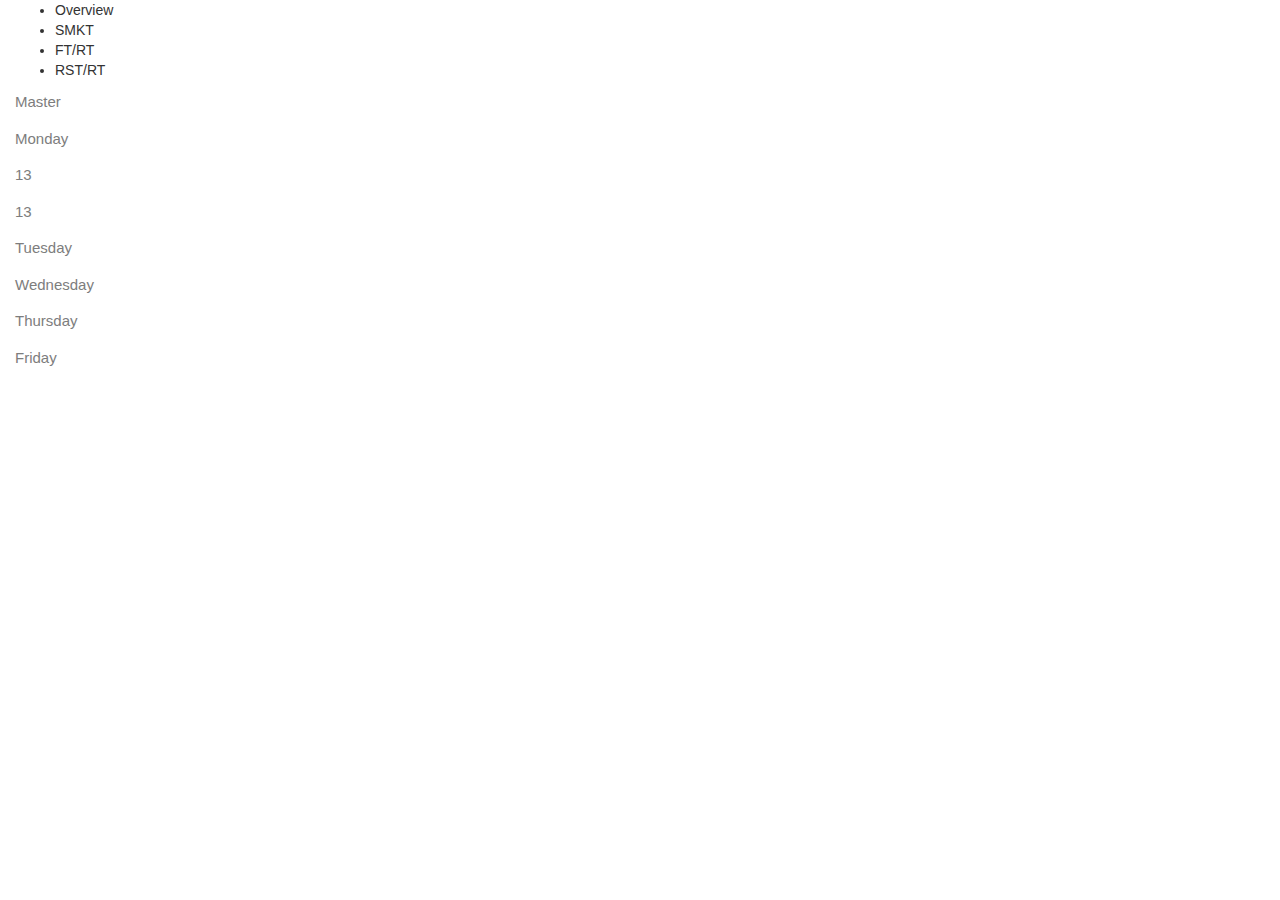
==== commit 4d0c7189: "deleted links" ====
--- a/index.html
+++ b/index.html
@@ -27,16 +27,6 @@
     var center_Y = (window_height - rect_height*n_rows-border_width*2*n_rows)/2-line_height;
     
     $(document).ready(function(){
-         // $('.square').css("height",rect_height);
-         // $('.square').css("width",rect_width);
-
-         // $('#grid_container').css("left",center_X);
-         // $('#grid_container').css("top",center_Y);
-
-         // $('#container').css("height",window_height);
-         // $('#container').css("width",window_width);
-
-         // $('#sidebar').css("height",rect_height*n_rows+border_width*2*n_rows);
     
          $(".overview").click(function(){
              $("~.tests",this).toggle();
@@ -64,7 +54,7 @@
 </head>
 <body>
     <div class="container-fluid">
-       <div id="radiator" >
+       <div id="radiator"  >
 
                     <ul id="sidebar" class="center-vertically">
                         <li id="overview">Overview</li>
@@ -207,30 +197,33 @@
 
         <div id="passedTest" style ="display: none;" > <!-- Start container passed test-->
             <div class="row">
-                <div class="col-md-3">
+                 <div class="col-md-3 search pull-right">
+                        <div class="input-group">
+                            <span class="input-group-btn">
+                                <button class="btn btn-default" type="button">Go!</button>
+                            </span>
+                            <input type="text" class="form-control" placeholder="Search for...">
+                        </div>
+                    </div>
+            </div>
+            <div class="row">
+                <div class="col-md-2 col-md-offset-2">
                     <button type="button" class="button btn btn-success"><h2><span class="glyphicon glyphicon-menu-left" aria-hidden="true"></span></h2></button>
                 </div>
                     <div class="col-md-7">
-                        <h1>Information about DMXC4BSP_SmokeTest_Basic</h1>
+                        <h1>DMXC4BSP_SmokeTest_Basic</h1>
                         <li class = "lista">Suit name: <em>Smoke Test Suite</em></li>
                         <li class = "lista">Run by: <em>auto</em></li>
                         <li class = "lista">Time started: <em>2015-07-01 10:32:47</em></li>
                         <li class = "lista">Time finished: <em>2015-07-01- 11:06:26</em></li>
                         <li class = "lista">Duration: <em>0 h 33 m 39 s</em></li>
-                        <li class = "lista"><a href="https://eis-jenkins-bnet-ducn-ei-switching.rnd.ki.sw.ericsson.se/job/BSP_RST_JCAT_Execution/75/changes">Latest build</a></li>
+                        <li class = "lista"><a href="">Latest build</a></li>
                     </div>
-                    <div class="col-md-2 search">
-                        <div class="input-group">
-                            <span class="input-group-btn">
-                                <button class="btn btn-default" type="button">Go!</button>
-                            </span>
-                            <input type="text" class="form-control" placeholder="Search for...">
-                        </div>
-                    </div>
+                   
             </div>
             <div class="row">
-                <div class="col-md-12 oriented table-responsive">
-                    <table class= "table table-hover table-bordered">
+                <div id="testTable" class="col-md-9 oriented table-responsive">
+                    <table  class="table table-hover table-bordered">
                         <tr>
                             <td>Test</td>
                             <td>Jcat-log</td>
@@ -238,53 +231,53 @@
                         </tr>
                         <tr class="success">
                             <td><p>testJumpStartOneShelf(se.ericsson.jcat.bsp.ft.jumpstart.JumpstartTestWithScripting)</p></td>
-                            <td><a href="https://eis-jenkins-bnet-ducn-ei-switching.rnd.ki.sw.ericsson.se/job/BSP_Build_DMXC4BSP_SmokeTest_Basic/lastSuccessfulBuild/artifact/JCAT-Logs/1_testJumpStartOneShelf.log.html" ><p><span class="glyphicon glyphicon-list-alt" aria-hidden="true"></span></p></a></td>
-                            <td><a href="https://eis-jenkins-bnet-ducn-ei-switching.rnd.ki.sw.ericsson.se/job/BSP_Build_DMXC4BSP_SmokeTest_Basic/lastSuccessfulBuild/artifact/JCAT-Logs/1_testJumpStartOneShelf.log.html" ><p><span class="glyphicon glyphicon-list-alt" aria-hidden="true"></span></p></a></td>
+                            <td><a href="" ><p><span class="glyphicon glyphicon-list-alt" aria-hidden="true"></span></p></a></td>
+                            <td><a href="" ><p><span class="glyphicon glyphicon-list-alt" aria-hidden="true"></span></p></a></td>
                         </tr>
                         <tr class="success">
                             <td><p>testConfigureCablesAndRoutedNBOnCmx(se.ericsson.jcat.bsp.ft.jumpstart.JumpstartTestRoutedNB)</p></td>
-                            <td><a href="https://eis-jenkins-bnet-ducn-ei-switching.rnd.ki.sw.ericsson.se/job/BSP_Build_DMXC4BSP_SmokeTest_Basic/lastSuccessfulBuild/artifact/JCAT-Logs/2_testConfigureCablesAndRoutedNBOnCmx.log.html" ><p><span class="glyphicon glyphicon-list-alt" aria-hidden="true"></span></p></a></td>
-                            <td><a href="https://eis-jenkins-bnet-ducn-ei-switching.rnd.ki.sw.ericsson.se/job/BSP_Build_DMXC4BSP_SmokeTest_Basic/lastSuccessfulBuild/artifact/JCAT-Logs/2_testConfigureCablesAndRoutedNBOnCmx.log.html" ><p><span class="glyphicon glyphicon-list-alt" aria-hidden="true"></span></p></a></td>
+                            <td><a href="" aria-hidden="true"></span></p></a></td>
+                            <td><a href="" ><p><span class="glyphicon glyphicon-list-alt" aria-hidden="true"></span></p></a></td>
                         </tr>
                         <tr class="success">
                             <td><p>xtestNorthboundTrapReceiver(se.ericsson.jcat.bsp.ft.jumpstart.JumpstartTest)</p></td>
-                            <td><a href="https://eis-jenkins-bnet-ducn-ei-switching.rnd.ki.sw.ericsson.se/job/BSP_Build_DMXC4BSP_SmokeTest_Basic/lastSuccessfulBuild/artifact/JCAT-Logs/3_xtestNorthboundTrapReceiver.log.html"><p><span class="glyphicon glyphicon-list-alt" aria-hidden="true"></span></p></a></td>
-                            <td><a href="https://eis-jenkins-bnet-ducn-ei-switching.rnd.ki.sw.ericsson.se/job/BSP_Build_DMXC4BSP_SmokeTest_Basic/lastSuccessfulBuild/artifact/JCAT-Logs/3_xtestNorthboundTrapReceiver.log.html"><p><span class="glyphicon glyphicon-list-alt" aria-hidden="true"></span></p></a></td>
+                            <td><a href=""><p><span class="glyphicon glyphicon-list-alt" aria-hidden="true"></span></p></a></td>
+                            <td><a href=""><p><span class="glyphicon glyphicon-list-alt" aria-hidden="true"></span></p></a></td>
                         </tr>
                         <tr class="success">
                             <td><p>testVersionInfo(se.ericsson.jcat.bsp.ft.jumpstart.JumpstartTest)  </p></td>
-                            <td><a href="https://eis-jenkins-bnet-ducn-ei-switching.rnd.ki.sw.ericsson.se/job/BSP_Build_DMXC4BSP_SmokeTest_Basic/lastSuccessfulBuild/artifact/JCAT-Logs/4_testVersionInfo.log.html"><p><span class="glyphicon glyphicon-list-alt" aria-hidden="true"></span></p></a></td>
-                            <td><a href="https://eis-jenkins-bnet-ducn-ei-switching.rnd.ki.sw.ericsson.se/job/BSP_Build_DMXC4BSP_SmokeTest_Basic/lastSuccessfulBuild/artifact/JCAT-Logs/4_testVersionInfo.log.html"><p><span class="glyphicon glyphicon-list-alt" aria-hidden="true"></span></p></a></td>
+                            <td><a href=""><p><span class="glyphicon glyphicon-list-alt" aria-hidden="true"></span></p></a></td>
+                            <td><a href=""><p><span class="glyphicon glyphicon-list-alt" aria-hidden="true"></span></p></a></td>
                         </tr>
                         <tr class="success">
                             <td><p>test_BSP_FT_NTP_002(se.ericsson.jcat.bsp.ft.jumpstart.JumpstartTestRoutedNB)</p></td>
-                            <td><a href="https://eis-jenkins-bnet-ducn-ei-switching.rnd.ki.sw.ericsson.se/job/BSP_Build_DMXC4BSP_SmokeTest_Basic/lastSuccessfulBuild/artifact/JCAT-Logs/5_test_BSP_FT_NTP_002.log.html"><p><span class="glyphicon glyphicon-list-alt" aria-hidden="true"></span></p></a></td>
-                            <td><a href="https://eis-jenkins-bnet-ducn-ei-switching.rnd.ki.sw.ericsson.se/job/BSP_Build_DMXC4BSP_SmokeTest_Basic/lastSuccessfulBuild/artifact/JCAT-Logs/5_test_BSP_FT_NTP_002.log.html"><p><span class="glyphicon glyphicon-list-alt" aria-hidden="true"></span></p></a></td>
+                            <td><a href=""><p><span class="glyphicon glyphicon-list-alt" aria-hidden="true"></span></p></a></td>
+                            <td><a href=""><p><span class="glyphicon glyphicon-list-alt" aria-hidden="true"></span></p></a></td>
                         </tr>
                         <tr class="success">
                             <td><p>test_DMX_BGC_CLI1S_005(se.ericsson.jcat.bsp.ft.bgc.TenantTest)</p></td>
-                            <td><a href="https://eis-jenkins-bnet-ducn-ei-switching.rnd.ki.sw.ericsson.se/job/BSP_Build_DMXC4BSP_SmokeTest_Basic/lastSuccessfulBuild/artifact/JCAT-Logs/6_test_DMX_BGC_CLI1S_005.log.html"><p><span class="glyphicon glyphicon-list-alt" aria-hidden="true"></span></p></a></td>
-                            <td><a href="https://eis-jenkins-bnet-ducn-ei-switching.rnd.ki.sw.ericsson.se/job/BSP_Build_DMXC4BSP_SmokeTest_Basic/lastSuccessfulBuild/artifact/JCAT-Logs/6_test_DMX_BGC_CLI1S_005.log.html"><p><span class="glyphicon glyphicon-list-alt" aria-hidden="true"></span></p></a></td>
+                            <td><a href=""><p><span class="glyphicon glyphicon-list-alt" aria-hidden="true"></span></p></a></td>
+                            <td><a href=""><p><span class="glyphicon glyphicon-list-alt" aria-hidden="true"></span></p></a></td>
                         </tr>
                         <tr class="success">
                             <td><p>test_DMX_BGC_CLI1S_008(se.ericsson.jcat.bsp.ft.bgc.TenantTest)</p></td>
-                            <td><a href="https://eis-jenkins-bnet-ducn-ei-switching.rnd.ki.sw.ericsson.se/job/BSP_Build_DMXC4BSP_SmokeTest_Basic/lastSuccessfulBuild/artifact/JCAT-Logs/7_test_DMX_BGC_CLI1S_008.log.html"><p><span class="glyphicon glyphicon-list-alt" aria-hidden="true"></span></p></a></td>
-                            <td><a href="https://eis-jenkins-bnet-ducn-ei-switching.rnd.ki.sw.ericsson.se/job/BSP_Build_DMXC4BSP_SmokeTest_Basic/lastSuccessfulBuild/artifact/JCAT-Logs/7_test_DMX_BGC_CLI1S_008.log.html"><p><span class="glyphicon glyphicon-list-alt" aria-hidden="true"></span></p></a></td>
+                            <td><a href=""><p><span class="glyphicon glyphicon-list-alt" aria-hidden="true"></span></p></a></td>
+                            <td><a href=""><p><span class="glyphicon glyphicon-list-alt" aria-hidden="true"></span></p></a></td>
                         </tr>
                         <tr class="success">
                             <td> <p>test_BSP_MS_SM_017(se.ericsson.jcat.bsp.ft.hw.HardwareManagement)</p></td>
-                            <td><a href="https://eis-jenkins-bnet-ducn-ei-switching.rnd.ki.sw.ericsson.se/job/BSP_Build_DMXC4BSP_SmokeTest_Basic/lastSuccessfulBuild/artifact/JCAT-Logs/8_test_BSP_MS_SM_017.log.html"><p><span class="glyphicon glyphicon-list-alt" aria-hidden="true"></span></p></a></td>
-                            <td><a href="https://eis-jenkins-bnet-ducn-ei-switching.rnd.ki.sw.ericsson.se/job/BSP_Build_DMXC4BSP_SmokeTest_Basic/lastSuccessfulBuild/artifact/JCAT-Logs/8_test_BSP_MS_SM_017.log.html"><p><span class="glyphicon glyphicon-list-alt" aria-hidden="true"></span></p></a></td>
+                            <td><a href=""><p><span class="glyphicon glyphicon-list-alt" aria-hidden="true"></span></p></a></td>
+                            <td><a href=""><p><span class="glyphicon glyphicon-list-alt" aria-hidden="true"></span></p></a></td>
                         </tr>
                         <tr class="success">
                             <td><p>testBugInfo(se.ericsson.jcat.bsp.ft.jumpstart.JumpstartTest)</p></td>
-                            <td><a href="https://eis-jenkins-bnet-ducn-ei-switching.rnd.ki.sw.ericsson.se/job/BSP_Build_DMXC4BSP_SmokeTest_Basic/lastSuccessfulBuild/artifact/JCAT-Logs/9_testBugInfo.log.html"><p><span class="glyphicon glyphicon-list-alt" aria-hidden="true"></span></p></a></td>
-                            <td><a href="https://eis-jenkins-bnet-ducn-ei-switching.rnd.ki.sw.ericsson.se/job/BSP_Build_DMXC4BSP_SmokeTest_Basic/lastSuccessfulBuild/artifact/JCAT-Logs/9_testBugInfo.log.html"><p><span class="glyphicon glyphicon-list-alt" aria-hidden="true"></span></p></a></td>
+                            <td><a href=""><p><span class="glyphicon glyphicon-list-alt" aria-hidden="true"></span></p></a></td>
+                            <td><a href=""><p><span class="glyphicon glyphicon-list-alt" aria-hidden="true"></span></p></a></td>
                         </tr>
                         <tr class="success">
                             <td><p>test_DMX_LOGD_LOG_001(se.ericsson.jcat.bsp.ft.log.LogTest)</p></td>
-                            <td><a href="https://eis-jenkins-bnet-ducn-ei-switching.rnd.ki.sw.ericsson.se/job/BSP_Build_DMXC4BSP_SmokeTest_Basic/lastSuccessfulBuild/artifact/JCAT-Logs/10_test_DMX_LOGD_LOG_001.log.html"><p><span class="glyphicon glyphicon-list-alt" aria-hidden="true"></span></p></a></td>
-                            <td><a href="https://eis-jenkins-bnet-ducn-ei-switching.rnd.ki.sw.ericsson.se/job/BSP_Build_DMXC4BSP_SmokeTest_Basic/lastSuccessfulBuild/artifact/JCAT-Logs/10_test_DMX_LOGD_LOG_001.log.html"><p><span class="glyphicon glyphicon-list-alt" aria-hidden="true"></span></p></a></td>
+                            <td><a href=""><p><span class="glyphicon glyphicon-list-alt" aria-hidden="true"></span></p></a></td>
+                            <td><a href=""><p><span class="glyphicon glyphicon-list-alt" aria-hidden="true"></span></p></a></td>
                         </tr>
 
                     </table>
@@ -305,7 +298,7 @@
                 <li class = "lista">Time started: <em>2015-06-29 00:47:54</em></li>
                 <li class = "lista">Time finished: <em>2015-06-29 01:51:21</em></li>
                 <li class = "lista">Duration: <em>1 h 3 m 26 s</em></li>
-                <li class = "lista"><a href="https://eis-jenkins-bnet-ducn-ei-switching.rnd.ki.sw.ericsson.se/job/BSP_RST_JCAT_Execution/changes">Latest build</a></li>
+                <li class = "lista"><a href="">Latest build</a></li>
 
 
             </br>
@@ -333,38 +326,38 @@
                     </tr>
                     <tr class="success">
                         <td><p>test_BSP_RBT_LOUNAB_001(se.ericsson.jcat.bsp.st.rbt.Robustness)</p></td>
-                        <td><a href="https://eis-jenkins-bnet-ducn-ei-switching.rnd.ki.sw.ericsson.se/job/BSP_RST_JCAT_Execution/93/artifact/JCAT-Logs/201506/BSP_RST_Nightly_Build_20150629004751/1_test_BSP_RBT_LOUNAB_001.log.html"><p><span class="glyphicon glyphicon-list-alt" aria-hidden="true"></span></p></a></td>
-                        <td><a href="https://eis-jenkins-bnet-ducn-ei-switching.rnd.ki.sw.ericsson.se/job/BSP_RST_JCAT_Execution/93/artifact/JCAT-Logs/201506/BSP_RST_Nightly_Build_20150629004751/1_test_BSP_RBT_LOUNAB_001.log.html"><p><span class="glyphicon glyphicon-list-alt" aria-hidden="true"></span></p></a></td>
+                        <td><a href=""><p><span class="glyphicon glyphicon-list-alt" aria-hidden="true"></span></p></a></td>
+                        <td><a href=""><p><span class="glyphicon glyphicon-list-alt" aria-hidden="true"></span></p></a></td>
                     </tr>
                     <tr class="success">
                         <td><p>test_BSP_RBT_LOUNAB_002(se.ericsson.jcat.bsp.st.rbt.Robustness)</p></td>
-                        <td><a href="https://eis-jenkins-bnet-ducn-ei-switching.rnd.ki.sw.ericsson.se/job/BSP_RST_JCAT_Execution/93/artifact/JCAT-Logs/201506/BSP_RST_Nightly_Build_20150629004751/2_test_BSP_RBT_LOUNAB_002.log.html" ><p><span class="glyphicon glyphicon-list-alt" aria-hidden="true"></span></p></a></td>
-                        <td><a href="https://eis-jenkins-bnet-ducn-ei-switching.rnd.ki.sw.ericsson.se/job/BSP_RST_JCAT_Execution/93/artifact/JCAT-Logs/201506/BSP_RST_Nightly_Build_20150629004751/2_test_BSP_RBT_LOUNAB_002.log.html" ><p><span class="glyphicon glyphicon-list-alt" aria-hidden="true"></span></p></a></td>
+                        <td><a href="" ><p><span class="glyphicon glyphicon-list-alt" aria-hidden="true"></span></p></a></td>
+                        <td><a href="" ><p><span class="glyphicon glyphicon-list-alt" aria-hidden="true"></span></p></a></td>
                     </tr>
                     <tr class="success">
                         <td><p>test_BSP_RBT_LOUNSB_001(se.ericsson.jcat.bsp.st.rbt.Robustness)</p></td>
-                        <td><a href="https://eis-jenkins-bnet-ducn-ei-switching.rnd.ki.sw.ericsson.se/job/BSP_RST_JCAT_Execution/93/artifact/JCAT-Logs/201506/BSP_RST_Nightly_Build_20150629004751/3_test_BSP_RBT_LOUNSB_001.log.html" ><p><span class="glyphicon glyphicon-list-alt" aria-hidden="true"></span></p></a></td>
-                        <td><a href="https://eis-jenkins-bnet-ducn-ei-switching.rnd.ki.sw.ericsson.se/job/BSP_RST_JCAT_Execution/93/artifact/JCAT-Logs/201506/BSP_RST_Nightly_Build_20150629004751/3_test_BSP_RBT_LOUNSB_001.log.html" ><p><span class="glyphicon glyphicon-list-alt" aria-hidden="true"></span></p></a></td>
+                        <td><a href="" ><p><span class="glyphicon glyphicon-list-alt" aria-hidden="true"></span></p></a></td>
+                        <td><a href="" ><p><span class="glyphicon glyphicon-list-alt" aria-hidden="true"></span></p></a></td>
                     </tr>
                     <tr class="success">
                         <td><p>test_BSP_RBT_SPWR_001(se.ericsson.jcat.bsp.st.rbt.Robustness)</p></td>
-                        <td><a href="https://eis-jenkins-bnet-ducn-ei-switching.rnd.ki.sw.ericsson.se/job/BSP_RST_JCAT_Execution/93/artifact/JCAT-Logs/201506/BSP_RST_Nightly_Build_20150629004751/9_test_BSP_RBT_SPWR_001.log.html"><p><span class="glyphicon glyphicon-list-alt" aria-hidden="true"></span></p></a></td>
-                        <td><a href="https://eis-jenkins-bnet-ducn-ei-switching.rnd.ki.sw.ericsson.se/job/BSP_RST_JCAT_Execution/93/artifact/JCAT-Logs/201506/BSP_RST_Nightly_Build_20150629004751/9_test_BSP_RBT_SPWR_001.log.html"><p><span class="glyphicon glyphicon-list-alt" aria-hidden="true"></span></p></a></td>
+                        <td><a href=""><p><span class="glyphicon glyphicon-list-alt" aria-hidden="true"></span></p></a></td>
+                        <td><a href=""><p><span class="glyphicon glyphicon-list-alt" aria-hidden="true"></span></p></a></td>
                     </tr>
                     <tr class="success">
                         <td><p>test_BSP_UPG_BARE_001(se.ericsson.jcat.bsp.st.upg.Upgradability)</p></td>
-                        <td><a href="https://eis-jenkins-bnet-ducn-ei-switching.rnd.ki.sw.ericsson.se/job/BSP_RST_JCAT_Execution/93/artifact/JCAT-Logs/201506/BSP_RST_Nightly_Build_20150629004751/10_test_BSP_UPG_BARE_001.log.html"><p><span class="glyphicon glyphicon-list-alt" aria-hidden="true"></span></p></a></td>
-                        <td><a href="https://eis-jenkins-bnet-ducn-ei-switching.rnd.ki.sw.ericsson.se/job/BSP_RST_JCAT_Execution/93/artifact/JCAT-Logs/201506/BSP_RST_Nightly_Build_20150629004751/10_test_BSP_UPG_BARE_001.log.html"><p><span class="glyphicon glyphicon-list-alt" aria-hidden="true"></span></p></a></td>
+                        <td><a href=""><p><span class="glyphicon glyphicon-list-alt" aria-hidden="true"></span></p></a></td>
+                        <td><a href=""><p><span class="glyphicon glyphicon-list-alt" aria-hidden="true"></span></p></a></td>
                     </tr>
                     <tr class="danger">
                         <td><p>test_BSP_UPG_BARE_004(se.ericsson.jcat.bsp.st.upg.Upgradability)</p></td>
-                        <td><a href="https://eis-jenkins-bnet-ducn-ei-switching.rnd.ki.sw.ericsson.se/job/BSP_RST_JCAT_Execution/93/artifact/JCAT-Logs/201506/BSP_RST_Nightly_Build_20150629004751/12_test_BSP_UPG_BARE_004.log.html"><p><span class="glyphicon glyphicon-list-alt" aria-hidden="true"></span></p></a></td>
-                        <td><a href="https://eis-jenkins-bnet-ducn-ei-switching.rnd.ki.sw.ericsson.se/job/BSP_RST_JCAT_Execution/93/artifact/JCAT-Logs/201506/BSP_RST_Nightly_Build_20150629004751/12_test_BSP_UPG_BARE_004.log.html"><p><span class="glyphicon glyphicon-list-alt" aria-hidden="true"></span></p></a></td>
+                        <td><a href=""><p><span class="glyphicon glyphicon-list-alt" aria-hidden="true"></span></p></a></td>
+                        <td><a href=""><p><span class="glyphicon glyphicon-list-alt" aria-hidden="true"></span></p></a></td>
                     </tr>
                     <tr class="success">
                         <td><p>test_BSP_USE_SYSVER_001(se.ericsson.jcat.bsp.st.use.Usability)</p></td>
-                        <td><a href="https://eis-jenkins-bnet-ducn-ei-switching.rnd.ki.sw.ericsson.se/job/BSP_RST_JCAT_Execution/93/artifact/JCAT-Logs/201506/BSP_RST_Nightly_Build_20150629004751/13_test_BSP_USE_SYSVER_001.log.html"><p><span class="glyphicon glyphicon-list-alt" aria-hidden="true"></span></p></a></td>
-                        <td><a href="https://eis-jenkins-bnet-ducn-ei-switching.rnd.ki.sw.ericsson.se/job/BSP_RST_JCAT_Execution/93/artifact/JCAT-Logs/201506/BSP_RST_Nightly_Build_20150629004751/13_test_BSP_USE_SYSVER_001.log.html"><p><span class="glyphicon glyphicon-list-alt" aria-hidden="true"></span></p></a></td>
+                        <td><a href=""><p><span class="glyphicon glyphicon-list-alt" aria-hidden="true"></span></p></a></td>
+                        <td><a href=""><p><span class="glyphicon glyphicon-list-alt" aria-hidden="true"></span></p></a></td>
                     </tr>
                 </table>   
         </div><!--End not passed test-->
--- a/css/grid_dan_maximized.css
+++ b/css/grid_dan_maximized.css
@@ -1,126 +1,147 @@
 html, body{
-    margin:0;
-    /*padding: 0;*/
-    /*border: 0;*/
+
 }
-
 body{
     background-color: white;
 }
+/*Default paragraph styles*/
+p {
+  font-family: inherit;
+  font-weight: normal;
+  color: #7d7d7d;
+  font-size: 1.5rem;
+  line-height: 1.6;
+  margin-bottom: 1.25rem;
+  text-rendering: optimizeLegibility; 
+  }
+  p.lead {
+    font-size: 1.21875rem;
+    line-height: 1.6; }
+  p aside {
+    font-size: 1rem;
+    line-height: 1.35;
+    font-style: italic; }
 
-#radiator{
-  height: 100vh;
+/* Default header styles */
+h1, h2, h3, h4, h5, h6 {
+  font-family: "Helvetica Neue", "Helvetica", Helvetica, Arial, sans-serif;
+  font-weight: normal;
+  font-style: normal;
+  color: #222222;
+  text-rendering: optimizeLegibility;
+  margin-top: 0.2rem;
+  margin-bottom: 0.5rem;
+  line-height: 1.4; }
+  h1 small, h2 small, h3 small, h4 small, h5 small, h6 small {
+  font-size: 60%;
+  color: #6f6f6f;
+  line-height: 0; }
 
+h1 {
+  font-size: 2.125rem; 
+  color: white;}
+
+h2 {
+  font-size: 1.6875rem; }
+
+h3 {
+  font-size: 1.375rem;
+  color: #fb7725; }
+
+h4 {
+  font-size: 1.125rem; }
+
+h5 {
+  font-size: 1.125rem; }
+
+h6 {
+  font-size: 1rem; }
+
+.subheader {
+  line-height: 1.4;
+  color: #6f6f6f;
+  font-weight: normal;
+  margin-top: 0.2rem;
+  margin-bottom: 0.5rem; }
+
+hr {
+  border: solid #dddddd;
+  border-width: 1px 0 0;
+  clear: both;
+  margin: 1.25rem 0 1.1875rem;
+  height: 0; }
+
+/* Helpful Typography Defaults */
+em,
+i {
+  font-style: italic;
+  line-height: inherit; }
+
+strong,
+b {
+  font-weight: bold;
+  line-height: inherit; }
+
+small {
+  font-size: 60%;
+  line-height: inherit; }
+
+code {
+  font-family: Consolas, "Liberation Mono", Courier, monospace;
+  font-weight: bold;
+  color: #bd260d; }
+
+.test{
+	width:20px;
+ 	height: 100px;
+ 	margin-top: 20px;
+ 	margin-right: 20px;
+ 	padding: 10px;
+ 	background-color: gray;
+}
+#passedTest .button{
+  width:100px;
+  height: 75px;
+  margin-top: 20px;
+  background-color: #96BF48;
+}
+#failedTest .button{
+  width:150px;
+  height: 150px;
+  margin-top: 20px;
+  margin-left: 10px;
+  background-color: #FF4F34;
+}
+.oriented{
+  margin-top: 20px;
+}
+.failedItems{
+    background-color: #5cb85c;
+}
+.search {
+  margin-top: 20px;
+}
+.lista {
+   font-family: "Helvetica Neue", "Helvetica", Helvetica, Arial, sans-serif;
+  font-weight: normal;
+  font-style: normal;
+  color: #7d7d7d;
+  text-rendering: optimizeLegibility;
+  line-height: 1.4;
+  margin-left: 40px;
+}
+.passedTest {
+      background-color: white;
+      width: auto;
+      height: auto;
+}
+.structure {
+  margin-left: -500px;
+    margin-right: -500px;
 }
 
-/*Creates a square*/
-.square{
-    /*height:100%;*/
-    background: #96BF48;
-    cursor: pointer;
-    border-style: solid;
-    border-width: 0.2vw;
-    border-color: white;
-    float: left;
-    height: calc(100vh*0.8/4);
-    width: calc(100vw*0.8/6);
+#testTable{
+  position: relative;
+  top: 5vh;
+  margin-left:  calc(50vw*3/12);
 }
-
-.square:hover{
-    background-color: #009E00;
-}
-
-.failed{
-    background-color: #FF4F34;
-}
-
-.failed:hover{
-    background-color: #C60000;
-}
-
-#grid_container > div >div{
-    float: left;
-}
-
-.tests{
-    display: none;
-}
-
-#grid_container{
-    position: absolute;
-    top: calc(100vh*0.1/2);
-    left: calc(100vw*0.2/2);
-}
-
-#grid_container p {
-    margin: 0px;  
-    text-align: center;
-}
-#overview{
-  position: relative;
-
-}
-
-#sidebar{
-    position: absolute;
-    top:48vh;
-    height: 83vh;
-    padding-left: 1.9vw;
-    text-align: center;
-}
-
-#sidebar li, #grid_container >div>div> p{
-    font-size:1.5vw;
-    font-weight: bolder;
-    font-family:Arial;
-    color:#0051BA;
-}
-
-
-.center-vertically{
-    position: relative;
-    top: 50%;
-  transform: translateY(-50%); 
-
-}
-
-ul{
-    /*background-color: green;*/
-    display: table;
-    margin:0;
-    /*top: 10vh;*/
-    /*position: absolute;*/
-}
-#sidebar li {
-    display: table-row;
-    /*line-height: 200px;*/
-}
-
-#sidebar li:before {
-   content: "";
-   display: block;
-   height: 10vh;
-}
-
-/*ul {
-  display: flex;
-  flex-direction: column;
-  justify-content: space-between;
-  padding: 0;
-  margin: 0;
-  list-style: none;
-  height: 50px;
-  top: 50px;
-  text-align: right;
-}*/
-.square > p{
- /*   display: flex;
-    justify-content: center;
-    flex-direction: column;*/
-    /*height: 100px;*/
-    line-height: calc(100vh*0.8/4);
-    font-size: calc(100vh*0.8/4*0.8);
-    display: none;
-    color: white;
-
-}
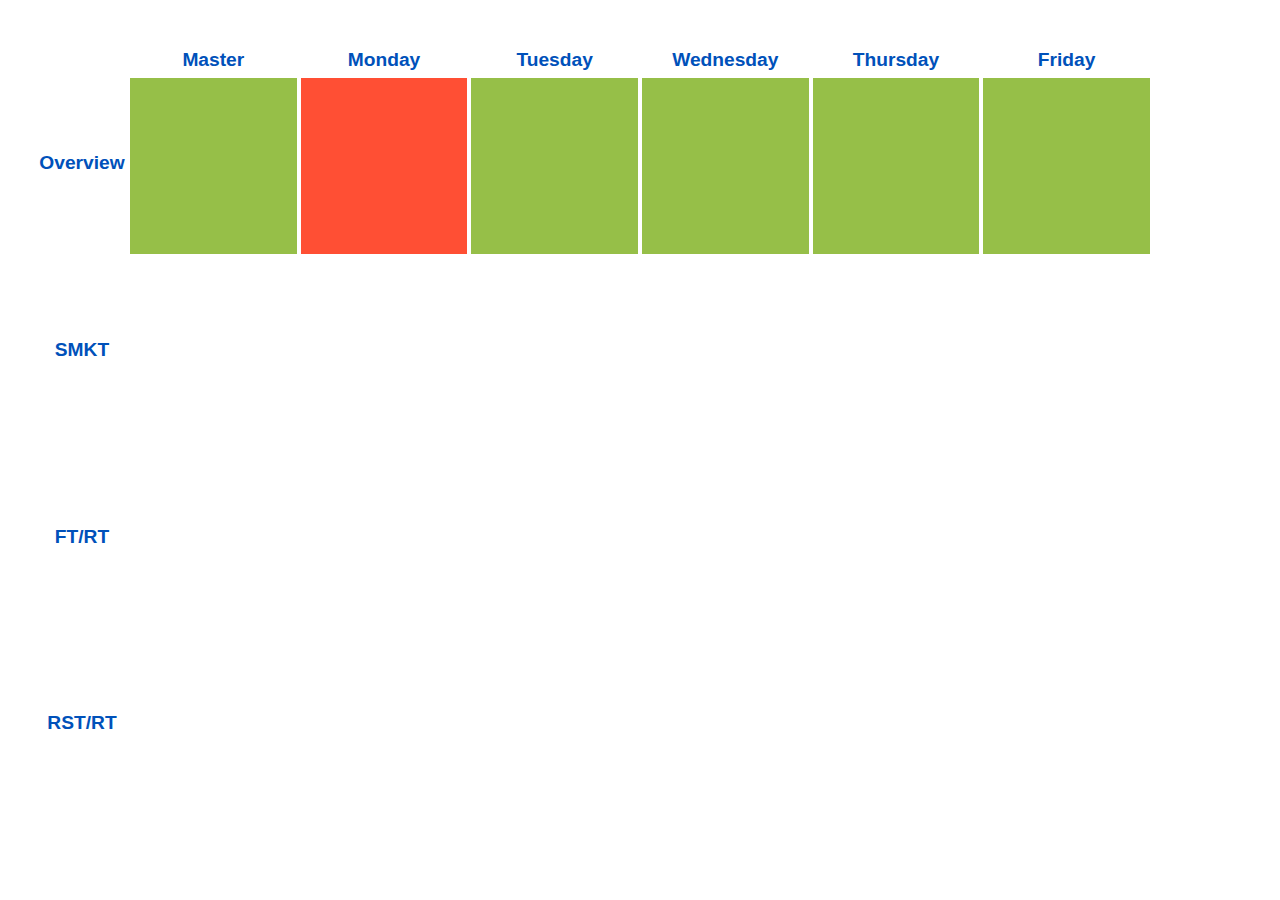
==== commit 39063dd7: "mini changes" ====
--- a/index.html
+++ b/index.html
@@ -6,8 +6,8 @@
     <meta name="viewport" content="width=device-width, initial-scale=1">
 
     <title>Radiator 2.0</title>
-    <link rel="stylesheet" href="css/styles.css"</link>
-    <link rel="stylesheet" href="bootstrap-3.3.5-dist/css/bootstrap.css"/> 
+    <link rel="stylesheet" href="css/styles.css"/>
+    <link rel="stylesheet" href="bootstrap-3.3.5-dist/css/bootstrap.css"/>
     <link rel="stylesheet" href="css/grid_dan_maximized.css"/>
     <script src="js/jquery-1.11.3.js"></script>
     <script>
@@ -87,7 +87,7 @@
                         <!-- End master column -->
 
                         <!-- Start monday column -->
-                        <div >
+                        <div>
                             <p>Monday</p>
                             <div class="overview">
                                 <div class="square failed"><p>13</p></div>
--- a/css/grid_dan_maximized.css
+++ b/css/grid_dan_maximized.css
@@ -1,147 +1,126 @@
 html, body{
+    margin:0;
+    /*padding: 0;*/
+    /*border: 0;*/
+}
 
-}
 body{
     background-color: white;
 }
-/*Default paragraph styles*/
-p {
-  font-family: inherit;
-  font-weight: normal;
-  color: #7d7d7d;
-  font-size: 1.5rem;
-  line-height: 1.6;
-  margin-bottom: 1.25rem;
-  text-rendering: optimizeLegibility; 
-  }
-  p.lead {
-    font-size: 1.21875rem;
-    line-height: 1.6; }
-  p aside {
-    font-size: 1rem;
-    line-height: 1.35;
-    font-style: italic; }
 
-/* Default header styles */
-h1, h2, h3, h4, h5, h6 {
-  font-family: "Helvetica Neue", "Helvetica", Helvetica, Arial, sans-serif;
-  font-weight: normal;
-  font-style: normal;
-  color: #222222;
-  text-rendering: optimizeLegibility;
-  margin-top: 0.2rem;
-  margin-bottom: 0.5rem;
-  line-height: 1.4; }
-  h1 small, h2 small, h3 small, h4 small, h5 small, h6 small {
-  font-size: 60%;
-  color: #6f6f6f;
-  line-height: 0; }
+#radiator{
+  height: 100vh;
 
-h1 {
-  font-size: 2.125rem; 
-  color: white;}
-
-h2 {
-  font-size: 1.6875rem; }
-
-h3 {
-  font-size: 1.375rem;
-  color: #fb7725; }
-
-h4 {
-  font-size: 1.125rem; }
-
-h5 {
-  font-size: 1.125rem; }
-
-h6 {
-  font-size: 1rem; }
-
-.subheader {
-  line-height: 1.4;
-  color: #6f6f6f;
-  font-weight: normal;
-  margin-top: 0.2rem;
-  margin-bottom: 0.5rem; }
-
-hr {
-  border: solid #dddddd;
-  border-width: 1px 0 0;
-  clear: both;
-  margin: 1.25rem 0 1.1875rem;
-  height: 0; }
-
-/* Helpful Typography Defaults */
-em,
-i {
-  font-style: italic;
-  line-height: inherit; }
-
-strong,
-b {
-  font-weight: bold;
-  line-height: inherit; }
-
-small {
-  font-size: 60%;
-  line-height: inherit; }
-
-code {
-  font-family: Consolas, "Liberation Mono", Courier, monospace;
-  font-weight: bold;
-  color: #bd260d; }
-
-.test{
-	width:20px;
- 	height: 100px;
- 	margin-top: 20px;
- 	margin-right: 20px;
- 	padding: 10px;
- 	background-color: gray;
-}
-#passedTest .button{
-  width:100px;
-  height: 75px;
-  margin-top: 20px;
-  background-color: #96BF48;
-}
-#failedTest .button{
-  width:150px;
-  height: 150px;
-  margin-top: 20px;
-  margin-left: 10px;
-  background-color: #FF4F34;
-}
-.oriented{
-  margin-top: 20px;
-}
-.failedItems{
-    background-color: #5cb85c;
-}
-.search {
-  margin-top: 20px;
-}
-.lista {
-   font-family: "Helvetica Neue", "Helvetica", Helvetica, Arial, sans-serif;
-  font-weight: normal;
-  font-style: normal;
-  color: #7d7d7d;
-  text-rendering: optimizeLegibility;
-  line-height: 1.4;
-  margin-left: 40px;
-}
-.passedTest {
-      background-color: white;
-      width: auto;
-      height: auto;
-}
-.structure {
-  margin-left: -500px;
-    margin-right: -500px;
 }
 
-#testTable{
+/*Creates a square*/
+.square{
+    /*height:100%;*/
+    background: #96BF48;
+    cursor: pointer;
+    border-style: solid;
+    border-width: 0.2vw;
+    border-color: white;
+    float: left;
+    height: calc(100vh*0.8/4);
+    width: calc(100vw*0.8/6);
+}
+
+.square:hover{
+    background-color: #009E00;
+}
+
+.failed{
+    background-color: #FF4F34;
+}
+
+.failed:hover{
+    background-color: #C60000;
+}
+
+#grid_container > div >div{
+    float: left;
+}
+
+.tests{
+    display: none;
+}
+
+#grid_container{
+    position: absolute;
+    top: calc(100vh*0.1/2);
+    left: calc(100vw*0.2/2);
+}
+
+#grid_container p {
+    margin: 0px;  
+    text-align: center;
+}
+#overview{
   position: relative;
-  top: 5vh;
-  margin-left:  calc(50vw*3/12);
+
 }
+
+#sidebar{
+    position: absolute;
+    top:48vh;
+    height: 83vh;
+    padding-left: 1.9vw;
+    text-align: center;
+}
+
+#sidebar li, #grid_container >div>div> p{
+    font-size:1.5vw;
+    font-weight: bolder;
+    font-family:Arial;
+    color:#0051BA;
+}
+
+
+.center-vertically{
+    position: relative;
+    top: 50%;
+  transform: translateY(-50%); 
+
+}
+
+ul{
+    /*background-color: green;*/
+    display: table;
+    margin:0;
+    /*top: 10vh;*/
+    /*position: absolute;*/
+}
+#sidebar li {
+    display: table-row;
+    /*line-height: 200px;*/
+}
+
+#sidebar li:before {
+   content: "";
+   display: block;
+   height: 10vh;
+}
+
+/*ul {
+  display: flex;
+  flex-direction: column;
+  justify-content: space-between;
+  padding: 0;
+  margin: 0;
+  list-style: none;
+  height: 50px;
+  top: 50px;
+  text-align: right;
+}*/
+.square > p{
+ /*   display: flex;
+    justify-content: center;
+    flex-direction: column;*/
+    /*height: 100px;*/
+    line-height: calc(100vh*0.8/4);
+    font-size: calc(100vh*0.8/4*0.8);
+    display: none;
+    color: white;
+
+}
